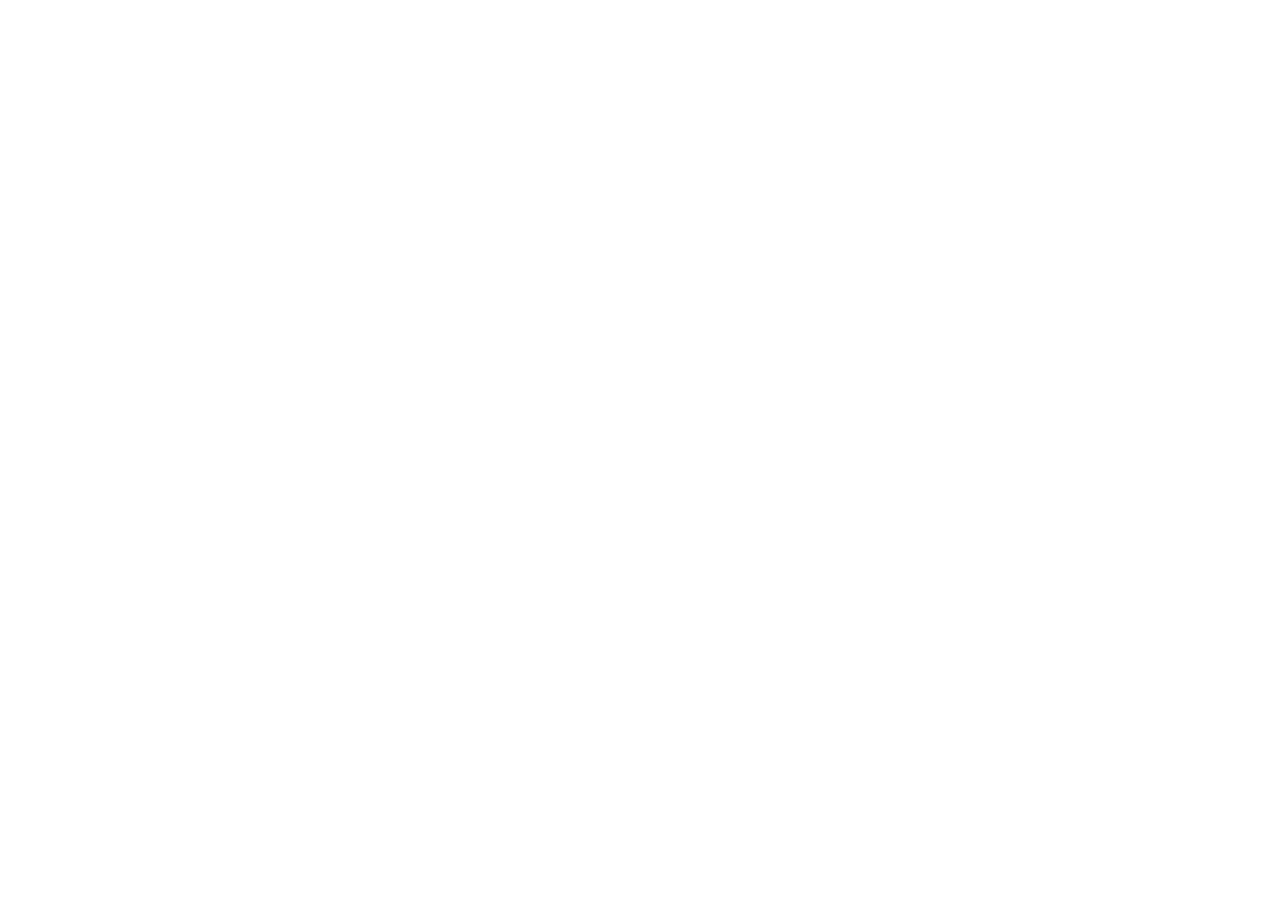
==== index.html @ a9a41b99 "feat: initialize Home Repair Guide project Set up React project with Vite, Tailwind CSS, and core co" ====
<!doctype html>
<html lang="en">
  <head>
    <meta charset="UTF-8" />
    <meta name="viewport" content="width=device-width, initial-scale=1.0" />
    <title>The Home Repair Guide — Start at Step One</title>
    <meta name="description" content="The 9 things that actually break in an American home — each one from the beginning. Where to shut it off, what the part is called, how to swap it." />
    <meta property="og:title" content="The Home Repair Guide — Start at Step One" />
    <meta property="og:description" content="The 9 things that actually break in an American home — each one from the beginning. Where to shut it off, what the part is called, how to swap it." />
    <meta property="og:type" content="website" />
    <meta name="twitter:card" content="summary_large_image" />
    <link rel="preconnect" href="https://fonts.googleapis.com" />
    <link rel="preconnect" href="https://fonts.gstatic.com" crossorigin="anonymous" />
    <link href="https://fonts.googleapis.com/css2?family=Barlow+Condensed:wght@600;700;800;900&family=Barlow:wght@400;500;600;700&family=Noto+Serif:ital,wght@0,400;0,700;0,900;1,400&display=swap" rel="stylesheet" />
    <script type="text/javascript">
      (function(c,l,a,r,i,t,y){
          c[a]=c[a]||function(){(c[a].q=c[a].q||[]).push(arguments)};
          t=l.createElement(r);t.async=1;t.src="https://www.clarity.ms/tag/"+i;
          y=l.getElementsByTagName(r)[0];y.parentNode.insertBefore(t,y);
      })(window, document, "clarity", "script", "yjlos2nrb7");
    </script>
  </head>
  <body>
    <div id="root"></div>
    <script type="module" src="/src/main.tsx"></script>
  </body>
</html>
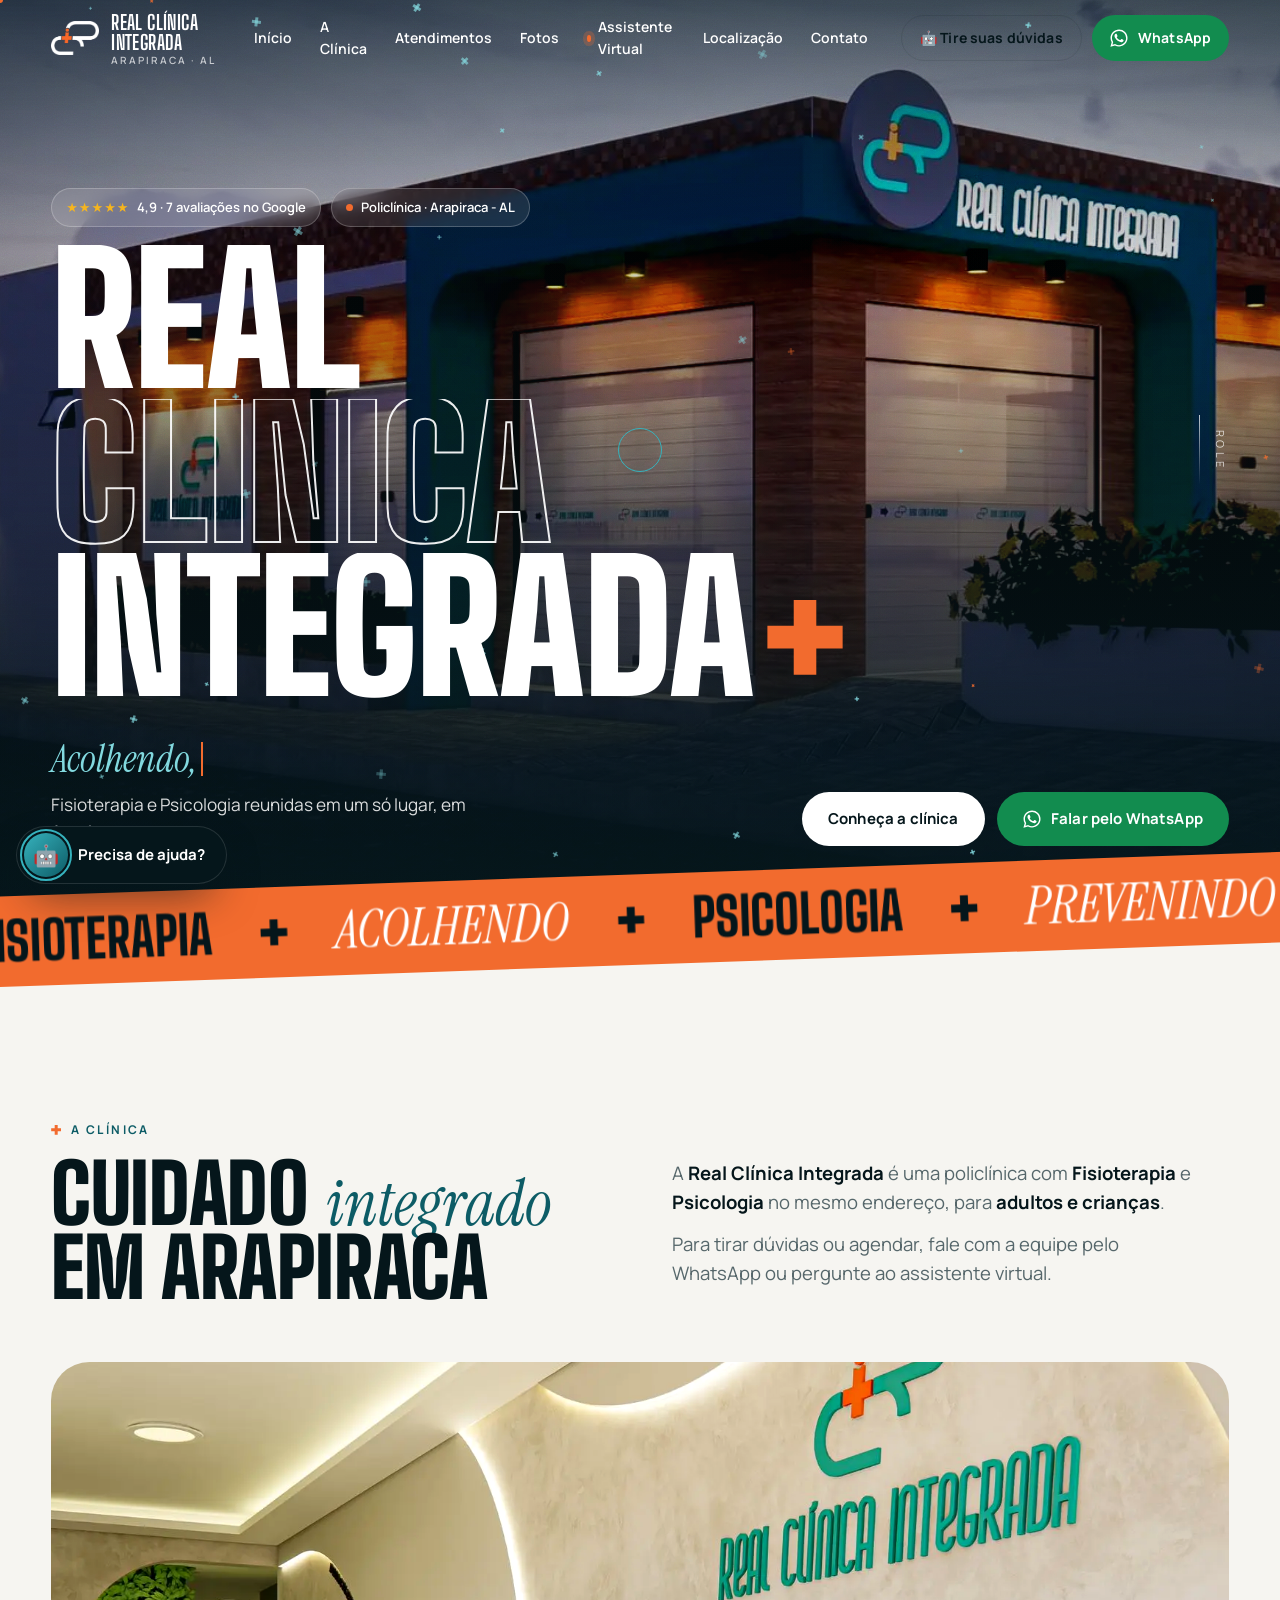
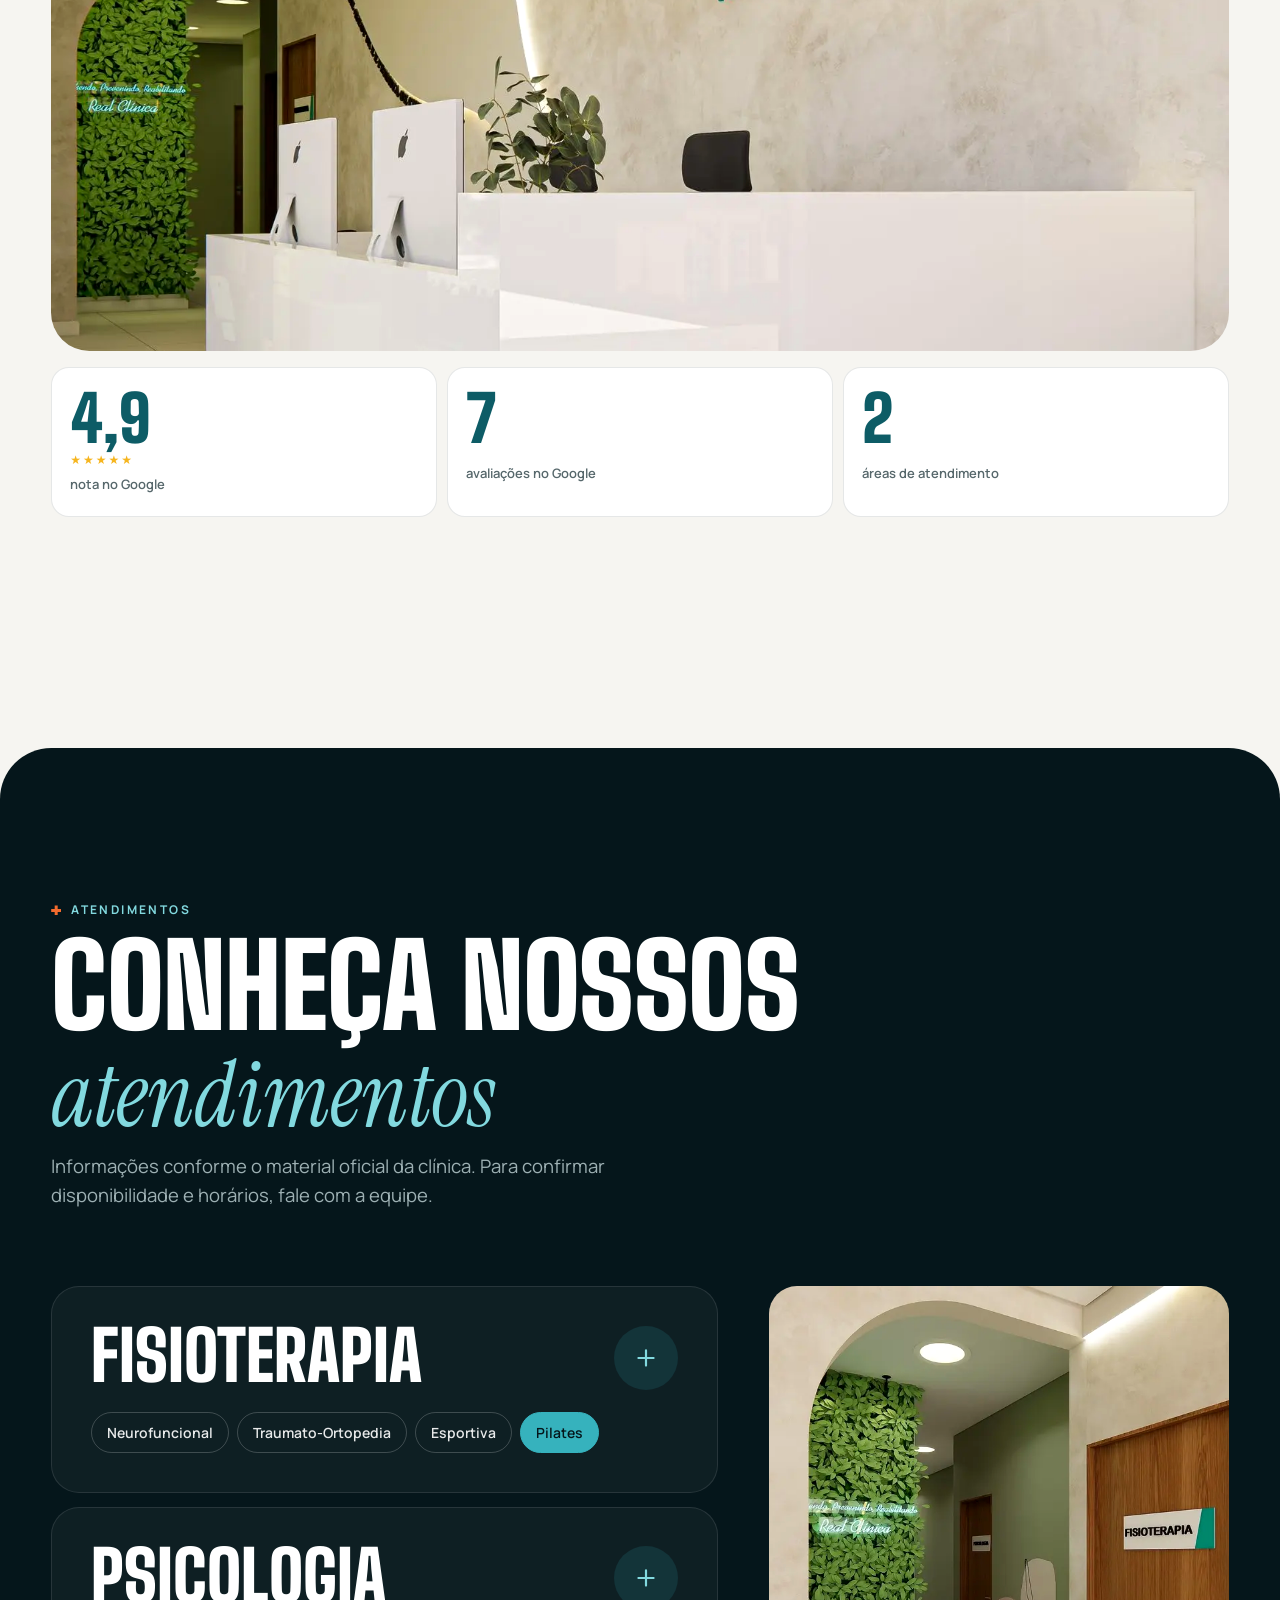
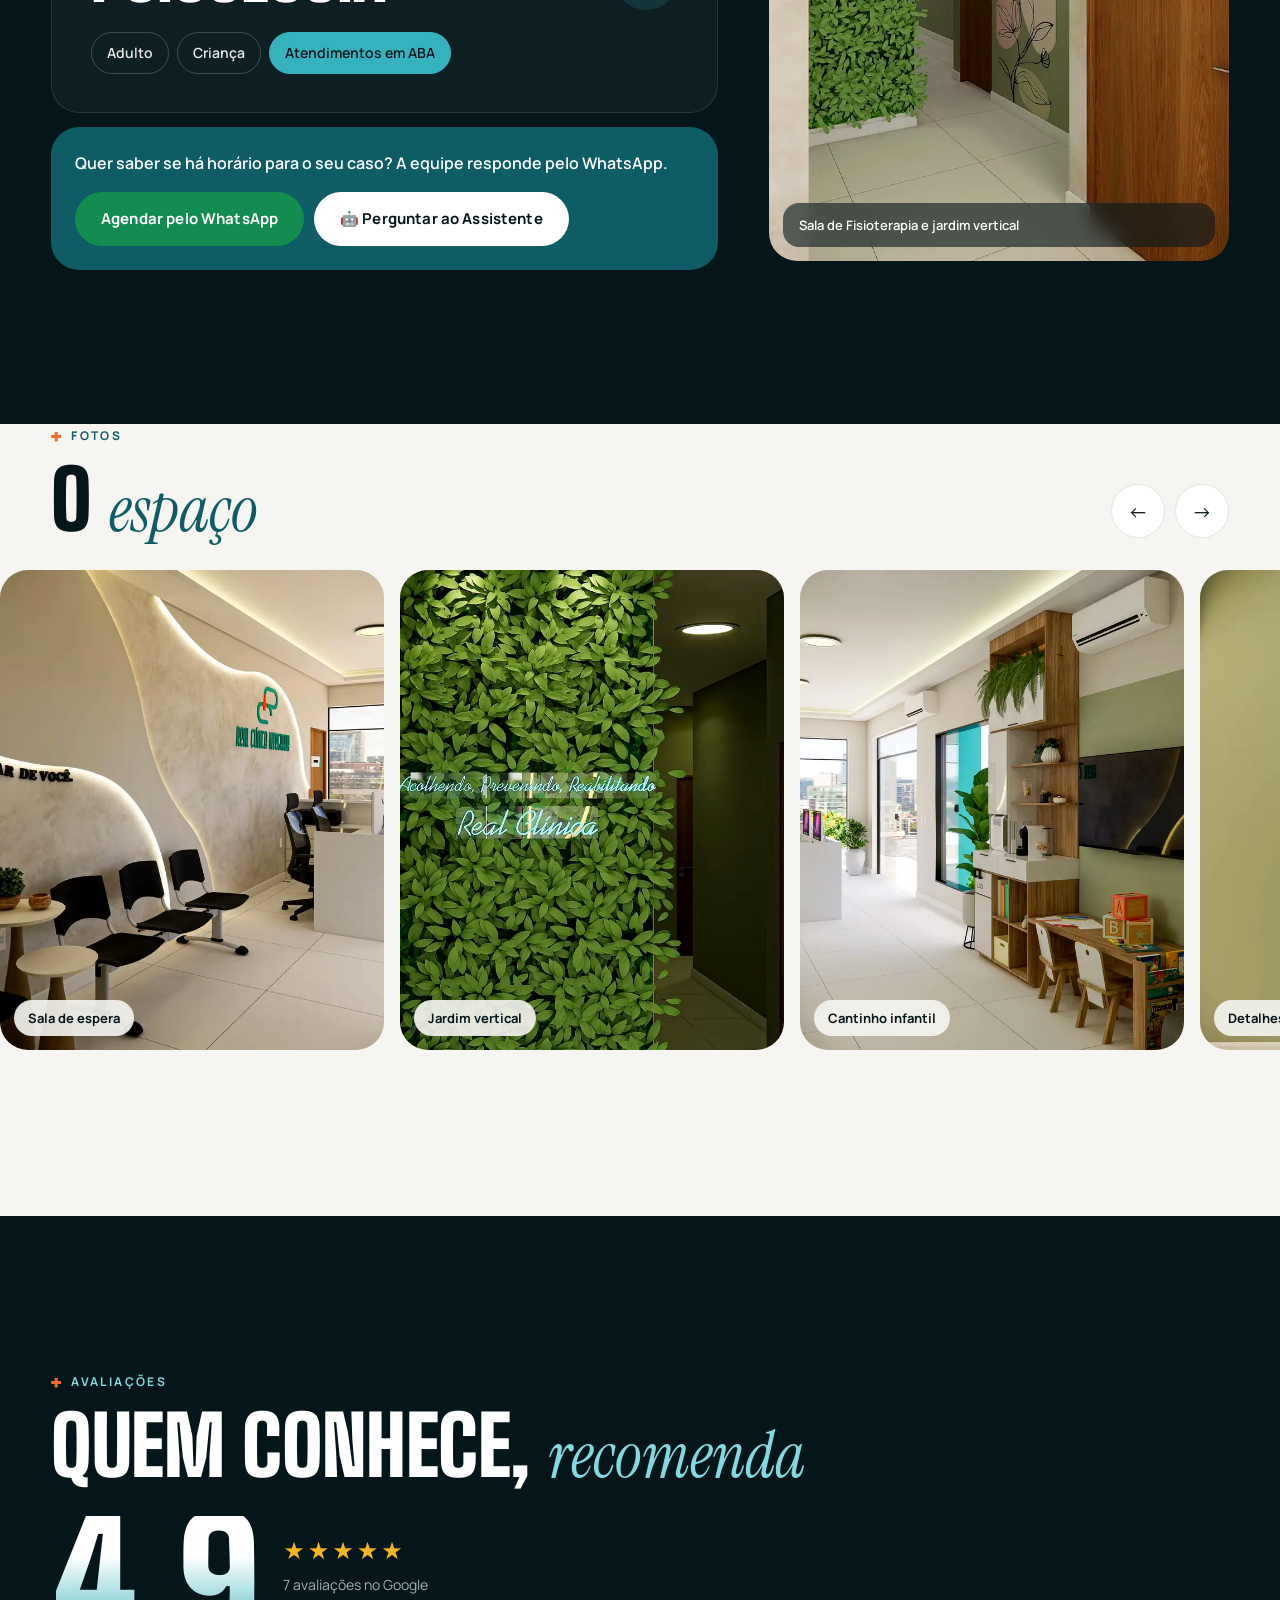
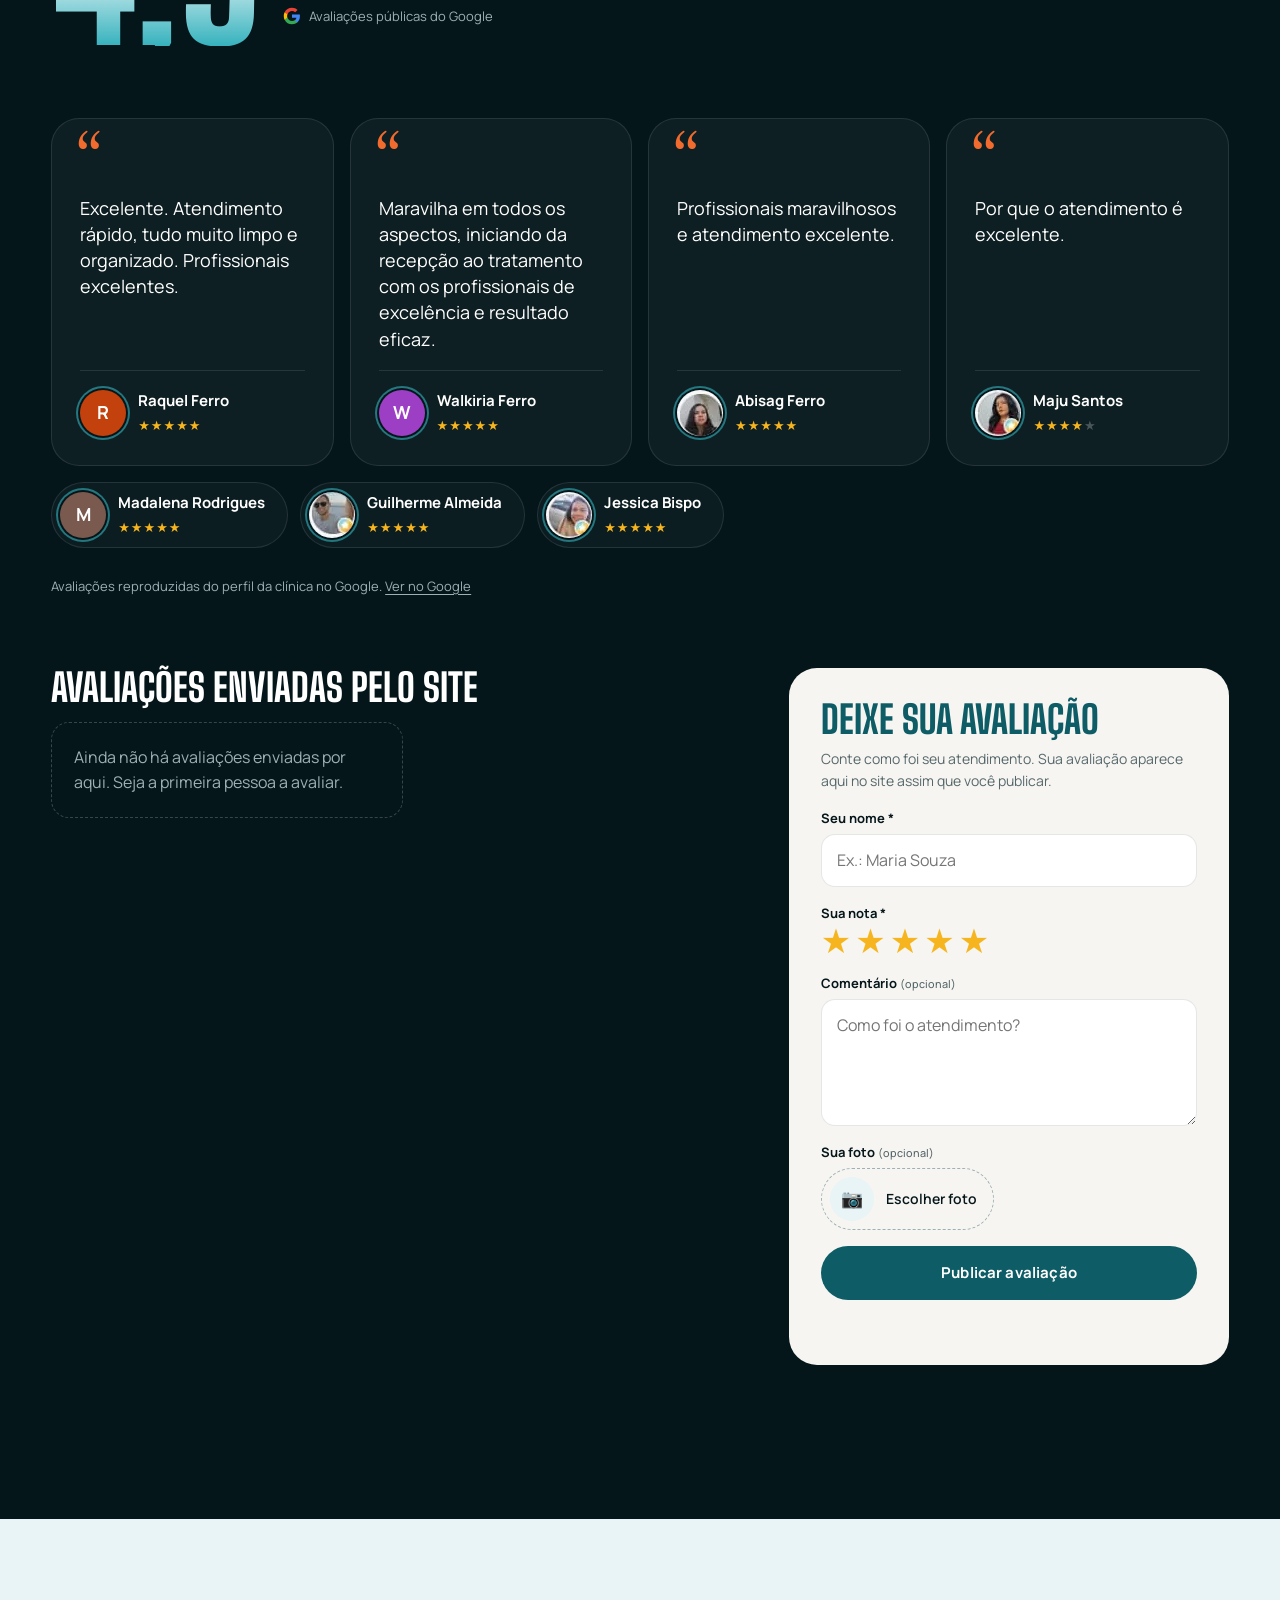
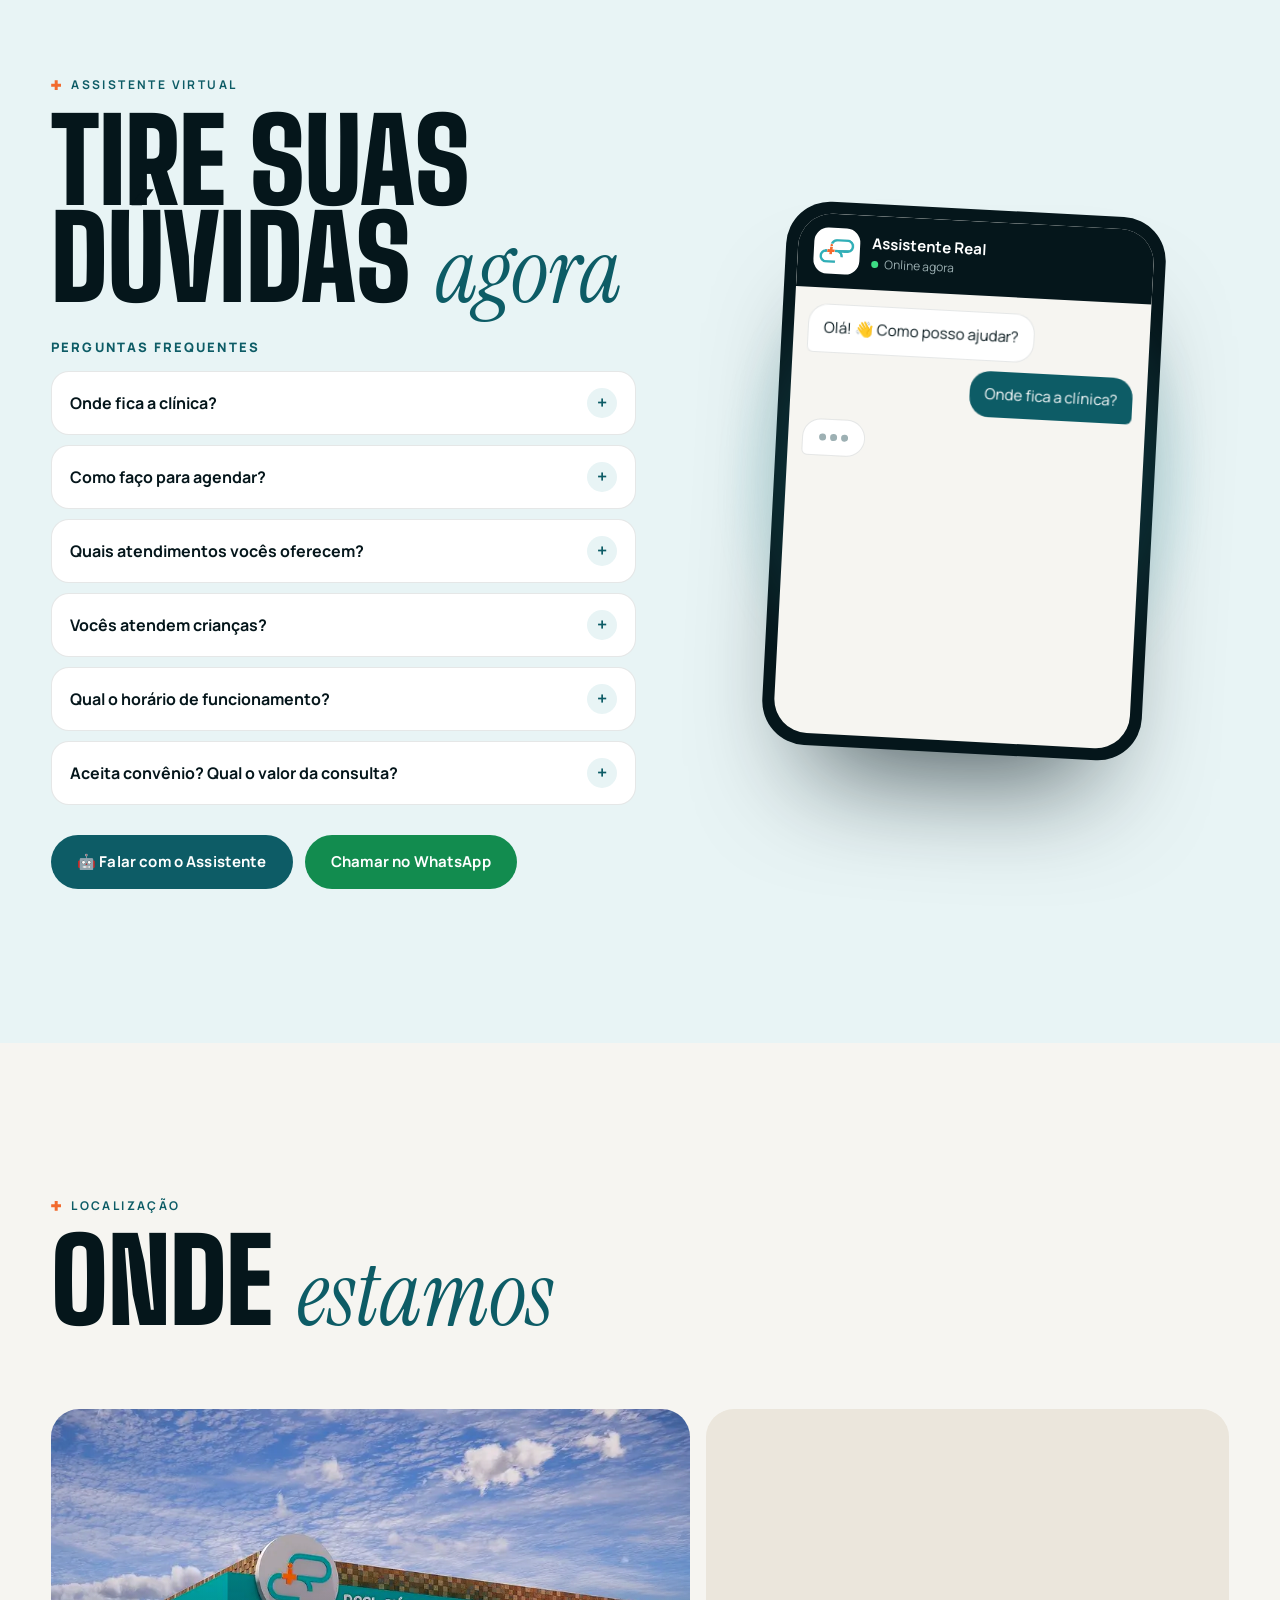
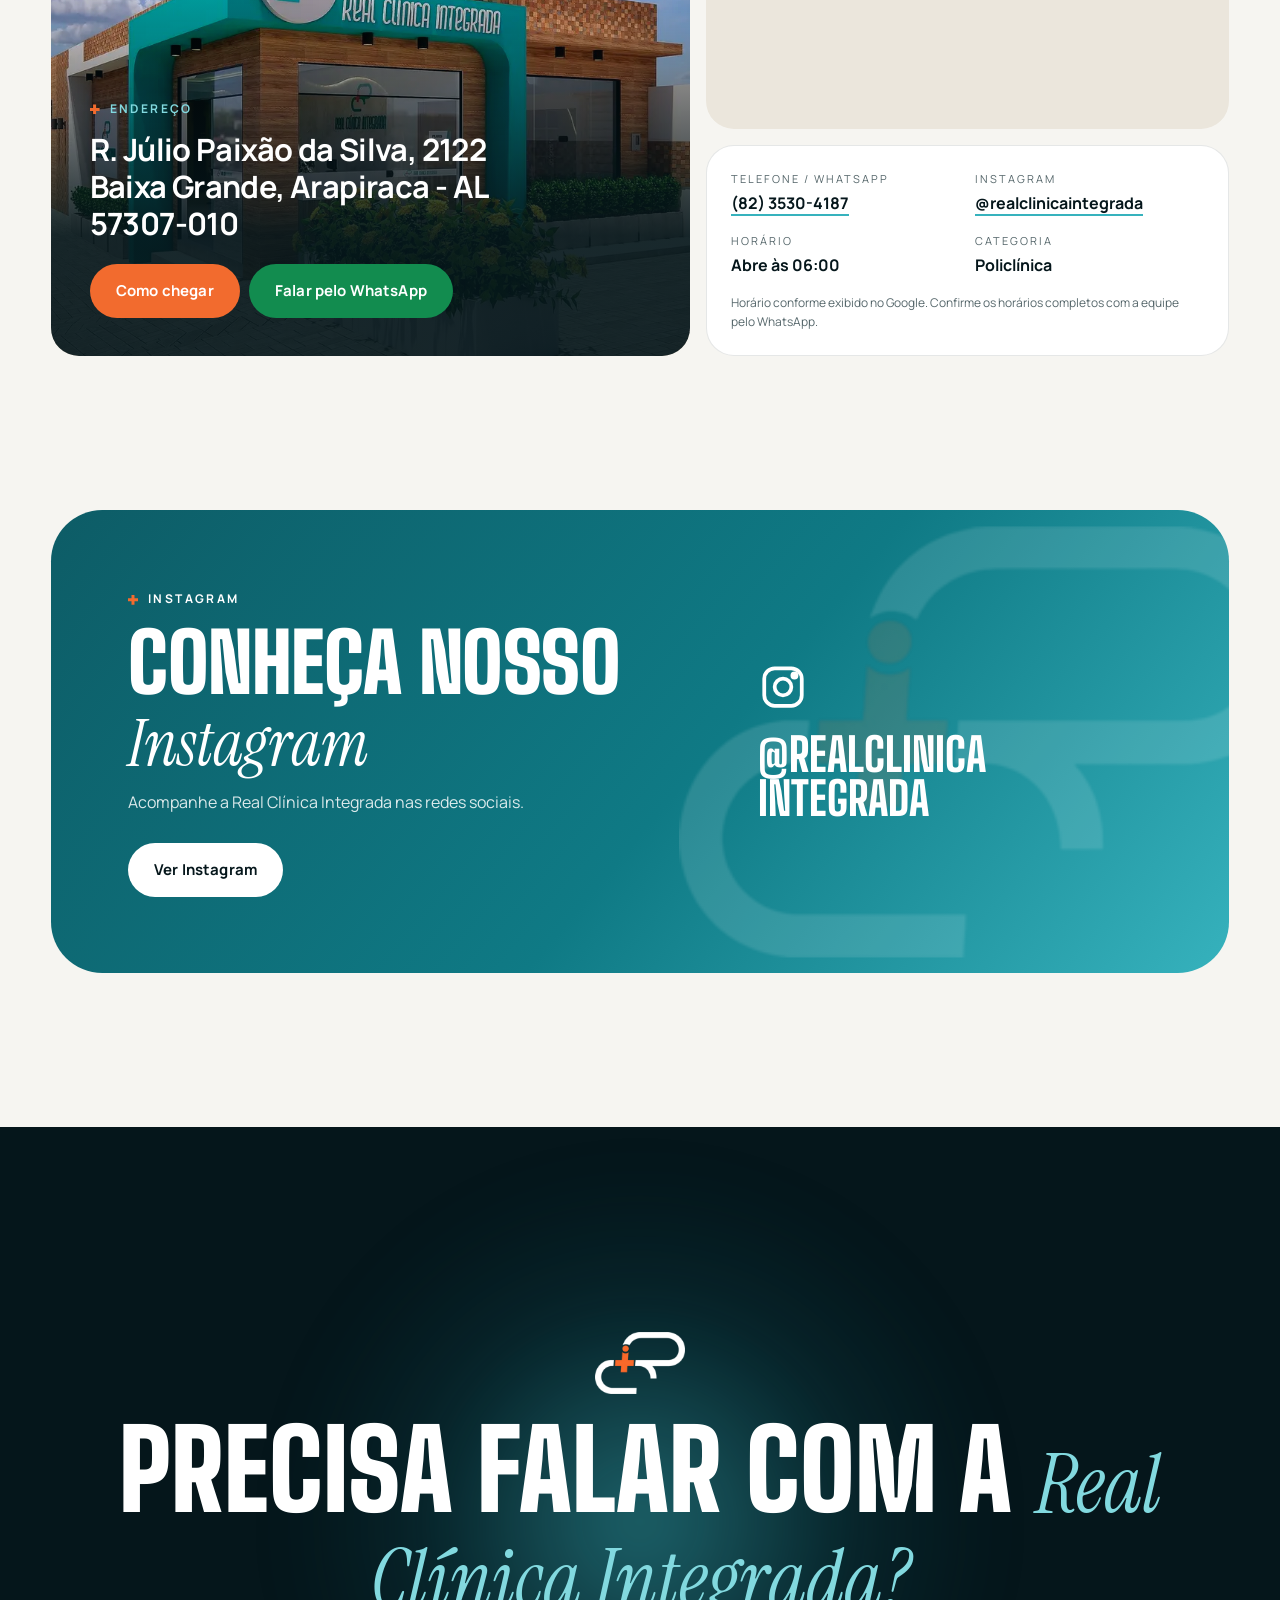
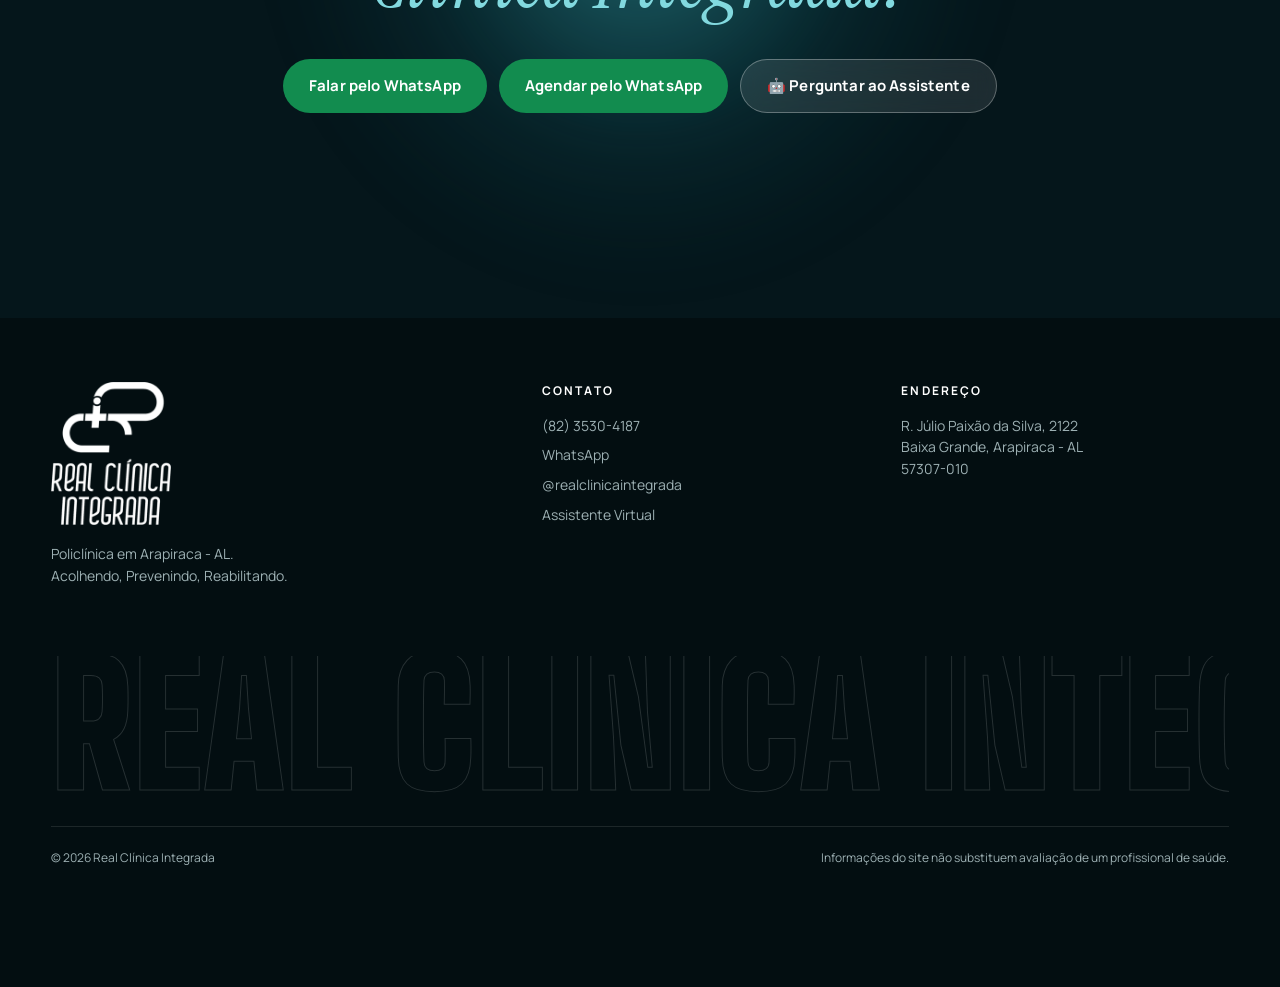
==== commit 6dbb279c: "Publica o site da Real Clínica Integrada no GitHub Pages Co-Authored-By: Claude Opus 5.5 <noreply@an" ====
--- a/index.html
+++ b/index.html
@@ -1,28 +1,531 @@
 <!doctype html>
-<html lang="en">
-  <head>
-    <meta charset="UTF-8" />
-    <meta name="viewport" content="width=device-width, initial-scale=1.0" />
-    <title>The Home Repair Guide — Start at Step One</title>
-    <meta name="description" content="The 9 things that actually break in an American home — each one from the beginning. Where to shut it off, what the part is called, how to swap it." />
-    <meta property="og:title" content="The Home Repair Guide — Start at Step One" />
-    <meta property="og:description" content="The 9 things that actually break in an American home — each one from the beginning. Where to shut it off, what the part is called, how to swap it." />
-    <meta property="og:type" content="website" />
-    <meta name="twitter:card" content="summary_large_image" />
-    <link rel="preconnect" href="https://fonts.googleapis.com" />
-    <link rel="preconnect" href="https://fonts.gstatic.com" crossorigin="anonymous" />
-    <link href="https://fonts.googleapis.com/css2?family=Barlow+Condensed:wght@600;700;800;900&family=Barlow:wght@400;500;600;700&family=Noto+Serif:ital,wght@0,400;0,700;0,900;1,400&display=swap" rel="stylesheet" />
-    <script type="text/javascript">
-      (function(c,l,a,r,i,t,y){
-          c[a]=c[a]||function(){(c[a].q=c[a].q||[]).push(arguments)};
-          t=l.createElement(r);t.async=1;t.src="https://www.clarity.ms/tag/"+i;
-          y=l.getElementsByTagName(r)[0];y.parentNode.insertBefore(t,y);
-      })(window, document, "clarity", "script", "yjlos2nrb7");
-    </script>
-  </head>
-  <body>
-    <div id="root"></div>
-    <script type="module" src="/src/main.tsx"></script>
-  </body>
+<html lang="pt-BR">
+<head>
+  <meta charset="utf-8" />
+  <meta name="viewport" content="width=device-width, initial-scale=1, viewport-fit=cover" />
+  <title>Real Clínica Integrada | Arapiraca - AL</title>
+  <meta name="description" content="Real Clínica Integrada, policlínica em Arapiraca - AL. Fisioterapia (Neurofuncional, Traumato-Ortopedia, Esportiva e Pilates) e Psicologia para adultos e crianças, com atendimentos em ABA. R. Júlio Paixão da Silva, 2122 - Baixa Grande. WhatsApp (82) 3530-4187." />
+  <meta name="theme-color" content="#05161b" />
+  <link rel="canonical" href="./" />
+  <meta property="og:type" content="website" />
+  <meta property="og:locale" content="pt_BR" />
+  <meta property="og:title" content="Real Clínica Integrada | Arapiraca - AL" />
+  <meta property="og:description" content="Acolhendo, Prevenindo, Reabilitando. Fisioterapia e Psicologia em Arapiraca - AL." />
+  <meta property="og:image" content="assets/img/og-recepcao.jpg" />
+  <meta name="twitter:card" content="summary_large_image" />
+  <link rel="icon" type="image/png" href="assets/img/favicon.png" />
+  <link rel="apple-touch-icon" href="assets/img/apple-touch-icon.png" />
+  <link rel="preconnect" href="https://fonts.googleapis.com" />
+  <link rel="preconnect" href="https://fonts.gstatic.com" crossorigin />
+  <link href="https://fonts.googleapis.com/css2?family=Big+Shoulders+Display:wght@700;800;900&family=Instrument+Serif:ital@0;1&family=Manrope:wght@400;500;600;700;800&display=swap" rel="stylesheet" />
+  <link rel="preload" as="image" href="assets/img/fachada-noite-1600.webp" imagesrcset="assets/img/fachada-noite-860.webp 860w, assets/img/fachada-noite-1600.webp 1600w" imagesizes="100vw" />
+  <link rel="stylesheet" href="assets/css/style.css" />
+  <script>document.documentElement.classList.add("js");</script>
+  <script type="application/ld+json">
+  {
+    "@context": "https://schema.org",
+    "@type": "MedicalClinic",
+    "name": "Real Clínica Integrada",
+    "slogan": "Acolhendo, Prevenindo, Reabilitando",
+    "telephone": "+55-82-3530-4187",
+    "image": "assets/img/og-recepcao.jpg",
+    "address": {
+      "@type": "PostalAddress",
+      "streetAddress": "R. Júlio Paixão da Silva, 2122 - Baixa Grande",
+      "addressLocality": "Arapiraca",
+      "addressRegion": "AL",
+      "postalCode": "57307-010",
+      "addressCountry": "BR"
+    },
+    "sameAs": ["https://www.instagram.com/realclinicaintegrada/"],
+    "aggregateRating": { "@type": "AggregateRating", "ratingValue": "4.9", "reviewCount": "7" }
+  }
+  </script>
+</head>
+<body class="is-locked">
+
+  <!-- PRELOADER -->
+  <div class="loader" id="loader" aria-hidden="true">
+    <div class="loader__inner">
+      <div class="loader__mark"><img src="assets/img/logo-mark.png" alt="" width="256" height="178" /></div>
+      <div class="loader__count"><span id="loaderCount">0</span>%</div>
+    </div>
+  </div>
+
+  <div class="progress" aria-hidden="true"></div>
+  <div class="cursor" aria-hidden="true"><span>Ver</span></div>
+  <div class="cursor-dot" aria-hidden="true"></div>
+
+  <!-- HEADER -->
+  <header class="header" id="header">
+    <div class="wrap">
+      <a href="#inicio" class="brand" aria-label="Real Clínica Integrada — início">
+        <img class="brand__mark brand__mark--light" src="assets/img/logo-mark-light.png" alt="" width="256" height="178" />
+        <img class="brand__mark brand__mark--dark" src="assets/img/logo-mark.png" alt="" width="256" height="178" />
+        <span class="brand__name">Real Clínica Integrada<small>Arapiraca · AL</small></span>
+      </a>
+      <nav class="nav" aria-label="Menu principal">
+        <a href="#inicio">Início</a>
+        <a href="#a-clinica">A Clínica</a>
+        <a href="#atendimentos">Atendimentos</a>
+        <a href="#fotos">Fotos</a>
+        <a href="assistente.html" class="is-ai">Assistente Virtual</a>
+        <a href="#localizacao">Localização</a>
+        <a href="#contato">Contato</a>
+      </nav>
+      <div class="header__cta">
+        <button class="btn btn--ghost" type="button" data-open-chat>🤖 Tire suas dúvidas</button>
+        <a class="btn btn--wa" href="https://wa.me/558235304187?text=Ol%C3%A1!%20Gostaria%20de%20saber%20mais%20sobre%20a%20Real%20Cl%C3%ADnica%20Integrada." target="_blank" rel="noopener" aria-label="Falar pelo WhatsApp">
+          <svg viewBox="0 0 24 24" fill="currentColor" aria-hidden="true"><path d="M17.47 14.38c-.3-.15-1.75-.86-2.02-.96-.27-.1-.47-.15-.67.15-.2.3-.77.96-.94 1.16-.17.2-.35.22-.65.07-.3-.15-1.26-.46-2.4-1.48-.89-.79-1.49-1.77-1.66-2.07-.17-.3-.02-.46.13-.61.13-.13.3-.35.45-.52.15-.17.2-.3.3-.5.1-.2.05-.37-.02-.52-.08-.15-.67-1.61-.92-2.21-.24-.58-.49-.5-.67-.51h-.57c-.2 0-.52.07-.79.37-.27.3-1.04 1.02-1.04 2.48s1.06 2.88 1.21 3.08c.15.2 2.1 3.2 5.08 4.48.71.31 1.26.49 1.69.63.71.23 1.36.2 1.87.12.57-.09 1.75-.72 2-1.41.25-.69.25-1.29.17-1.41-.07-.12-.27-.2-.57-.35zM12.04 21.5h-.01a9.4 9.4 0 0 1-4.8-1.31l-.34-.2-3.57.94.95-3.48-.22-.36a9.4 9.4 0 0 1-1.44-5.02c0-5.2 4.23-9.43 9.44-9.43 2.52 0 4.89.98 6.67 2.77a9.37 9.37 0 0 1 2.76 6.67c0 5.2-4.24 9.42-9.44 9.42zm8.03-17.45A11.27 11.27 0 0 0 12.04.72C5.79.72.7 5.8.7 12.05c0 2 .52 3.95 1.52 5.66L.6 23.6l6.03-1.58a11.3 11.3 0 0 0 5.4 1.38h.01c6.25 0 11.34-5.08 11.34-11.33 0-3.03-1.18-5.88-3.31-8.02z"/></svg>
+          <span>WhatsApp</span>
+        </a>
+        <button class="burger" type="button" aria-label="Abrir menu" aria-expanded="false" aria-controls="mobileMenu"><span></span><span></span></button>
+      </div>
+    </div>
+  </header>
+
+  <div class="mobile-menu" id="mobileMenu" aria-hidden="true">
+    <ol>
+      <li><a class="mm-link" href="#inicio">Início</a></li>
+      <li><a class="mm-link" href="#a-clinica">A Clínica</a></li>
+      <li><a class="mm-link" href="#atendimentos">Atendimentos</a></li>
+      <li><a class="mm-link" href="#fotos">Fotos</a></li>
+      <li><a class="mm-link" href="assistente.html">Assistente Virtual</a></li>
+      <li><a class="mm-link" href="#localizacao">Localização</a></li>
+      <li><a class="mm-link" href="#contato">Contato</a></li>
+    </ol>
+    <div class="mobile-menu__foot">
+      <a class="btn btn--wa btn--xl" href="https://wa.me/558235304187?text=Ol%C3%A1!%20Gostaria%20de%20saber%20mais%20sobre%20a%20Real%20Cl%C3%ADnica%20Integrada." target="_blank" rel="noopener">Falar pelo WhatsApp</a>
+      <button class="btn btn--glass" type="button" data-open-chat>🤖 Tire suas dúvidas</button>
+    </div>
+  </div>
+
+  <main>
+    <!-- HERO -->
+    <section class="hero" id="inicio" aria-label="Real Clínica Integrada">
+      <div class="hero__media" data-hero-media>
+        <img src="assets/img/fachada-noite-1600.webp" srcset="assets/img/fachada-noite-860.webp 860w, assets/img/fachada-noite-1600.webp 1600w" sizes="100vw" alt="Fachada da Real Clínica Integrada iluminada ao entardecer, com letreiro e logo" width="1600" height="884" fetchpriority="high" />
+      </div>
+      <div class="hero__shade"></div>
+      <canvas class="hero__particles" aria-hidden="true"></canvas>
+      <div class="hero__grain"></div>
+
+      <div class="hero__content wrap">
+        <div class="hero__kicker fade-in">
+          <span class="chip"><span class="stars" aria-hidden="true">★★★★★</span> 4,9 · 7 avaliações no Google</span>
+          <span class="chip"><span class="dot" aria-hidden="true"></span> Policlínica · Arapiraca - AL</span>
+        </div>
+        <h1 class="hero__title">
+          <span class="line"><span>Real</span></span>
+          <span class="line"><span class="stroke">Clínica</span></span>
+          <span class="line"><span>Integrada<i class="cross" aria-hidden="true"></i></span></span>
+        </h1>
+        <div class="hero__bottom">
+          <p class="hero__lead fade-in">
+            <span class="typed" aria-label="Acolhendo, Prevenindo, Reabilitando"><b data-typed></b><i></i></span>
+            Fisioterapia e Psicologia reunidas em um só lugar, em Arapiraca.
+          </p>
+          <div class="hero__actions fade-in">
+            <a class="btn btn--white" href="#a-clinica" data-magnetic>Conheça a clínica</a>
+            <a class="btn btn--wa" href="https://wa.me/558235304187?text=Ol%C3%A1!%20Gostaria%20de%20saber%20mais%20sobre%20a%20Real%20Cl%C3%ADnica%20Integrada." target="_blank" rel="noopener" data-magnetic>
+              <svg viewBox="0 0 24 24" fill="currentColor" aria-hidden="true"><path d="M17.47 14.38c-.3-.15-1.75-.86-2.02-.96-.27-.1-.47-.15-.67.15-.2.3-.77.96-.94 1.16-.17.2-.35.22-.65.07-.3-.15-1.26-.46-2.4-1.48-.89-.79-1.49-1.77-1.66-2.07-.17-.3-.02-.46.13-.61.13-.13.3-.35.45-.52.15-.17.2-.3.3-.5.1-.2.05-.37-.02-.52-.08-.15-.67-1.61-.92-2.21-.24-.58-.49-.5-.67-.51h-.57c-.2 0-.52.07-.79.37-.27.3-1.04 1.02-1.04 2.48s1.06 2.88 1.21 3.08c.15.2 2.1 3.2 5.08 4.48.71.31 1.26.49 1.69.63.71.23 1.36.2 1.87.12.57-.09 1.75-.72 2-1.41.25-.69.25-1.29.17-1.41-.07-.12-.27-.2-.57-.35zM12.04 21.5h-.01a9.4 9.4 0 0 1-4.8-1.31l-.34-.2-3.57.94.95-3.48-.22-.36a9.4 9.4 0 0 1-1.44-5.02c0-5.2 4.23-9.43 9.44-9.43 2.52 0 4.89.98 6.67 2.77a9.37 9.37 0 0 1 2.76 6.67c0 5.2-4.24 9.42-9.44 9.42zm8.03-17.45A11.27 11.27 0 0 0 12.04.72C5.79.72.7 5.8.7 12.05c0 2 .52 3.95 1.52 5.66L.6 23.6l6.03-1.58a11.3 11.3 0 0 0 5.4 1.38h.01c6.25 0 11.34-5.08 11.34-11.33 0-3.03-1.18-5.88-3.31-8.02z"/></svg>
+              Falar pelo WhatsApp
+            </a>
+          </div>
+        </div>
+      </div>
+      <div class="hero__scroll" aria-hidden="true">Role</div>
+    </section>
+
+    <!-- MARQUEE -->
+    <div class="marquee marquee--tilt" aria-hidden="true">
+      <div class="marquee__track" data-marquee>
+        <div class="marquee__group">
+          <span>Fisioterapia</span><span class="serif">acolhendo</span><span>Psicologia</span><span class="serif">prevenindo</span><span>Pilates</span><span class="serif">reabilitando</span><span>ABA</span>
+        </div>
+      </div>
+    </div>
+
+    <!-- A CLÍNICA -->
+    <section class="section about" id="a-clinica">
+      <div class="wrap">
+        <div class="about__intro">
+          <div>
+            <span class="eyebrow" data-reveal>A Clínica</span>
+            <h2 class="h-lg" data-reveal style="margin-top:16px">Cuidado <span class="serif">integrado</span> em Arapiraca</h2>
+          </div>
+          <div class="about__text">
+            <p data-reveal>A <strong>Real Clínica Integrada</strong> é uma policlínica com <strong>Fisioterapia</strong> e <strong>Psicologia</strong> no mesmo endereço, para <strong>adultos e crianças</strong>.</p>
+            <p data-reveal>Para tirar dúvidas ou agendar, fale com a equipe pelo WhatsApp ou pergunte ao assistente virtual.</p>
+          </div>
+        </div>
+
+        <figure class="about__photo" data-reveal>
+          <img src="assets/img/recepcao-balcao-1600.webp" srcset="assets/img/recepcao-balcao-860.webp 860w, assets/img/recepcao-balcao-1600.webp 1600w" sizes="(max-width: 860px) 100vw, 1300px" alt="Recepção da Real Clínica Integrada com balcão branco e madeira, logo na parede iluminada e jardim vertical ao fundo" width="1600" height="1600" loading="lazy" />
+          <figcaption class="about__float">
+            <img src="assets/img/logo-mark.png" alt="" width="256" height="178" loading="lazy" />
+            <span><b>Recepção</b><span>R. Júlio Paixão da Silva, 2122 · Baixa Grande</span></span>
+          </figcaption>
+        </figure>
+
+        <div class="stats" data-reveal>
+          <div class="stat"><b data-count="4.9" data-decimals="1">4,9</b><span class="stars" aria-hidden="true">★★★★★</span><span>nota no Google</span></div>
+          <div class="stat"><b data-count="7">7</b><span>avaliações no Google</span></div>
+          <div class="stat"><b data-count="2">2</b><span>áreas de atendimento</span></div>
+        </div>
+      </div>
+    </section>
+
+    <!-- ATENDIMENTOS -->
+    <section class="section services" id="atendimentos">
+      <div class="wrap">
+        <div class="section__head">
+          <span class="eyebrow eyebrow--light" data-reveal>Atendimentos</span>
+          <h2 class="h-xl" data-reveal>Conheça nossos <span class="serif">atendimentos</span></h2>
+          <p class="lead" data-reveal>Informações conforme o material oficial da clínica. Para confirmar disponibilidade e horários, fale com a equipe.</p>
+        </div>
+
+        <div class="services__layout">
+          <div class="svc-list">
+            <article class="svc" data-reveal>
+              <div class="svc__top">
+                <h3>Fisioterapia</h3>
+                <span class="svc__icon" aria-hidden="true"><svg viewBox="0 0 24 24" fill="none" stroke="currentColor" stroke-width="2" stroke-linecap="round"><path d="M12 5v14M5 12h14"/></svg></span>
+              </div>
+              <ul>
+                <li>Neurofuncional</li>
+                <li>Traumato-Ortopedia</li>
+                <li>Esportiva</li>
+                <li class="k">Pilates</li>
+              </ul>
+            </article>
+            <article class="svc" data-reveal>
+              <div class="svc__top">
+                <h3>Psicologia</h3>
+                <span class="svc__icon" aria-hidden="true"><svg viewBox="0 0 24 24" fill="none" stroke="currentColor" stroke-width="2" stroke-linecap="round"><path d="M12 5v14M5 12h14"/></svg></span>
+              </div>
+              <ul>
+                <li>Adulto</li>
+                <li>Criança</li>
+                <li class="k">Atendimentos em ABA</li>
+              </ul>
+            </article>
+            <div class="svc-note" data-reveal>
+              <p>Quer saber se há horário para o seu caso? A equipe responde pelo WhatsApp.</p>
+              <div class="svc-note__btns">
+                <a class="btn btn--wa" href="https://wa.me/558235304187?text=Ol%C3%A1!%20Gostaria%20de%20agendar%20um%20atendimento%20na%20Real%20Cl%C3%ADnica%20Integrada." target="_blank" rel="noopener">Agendar pelo WhatsApp</a>
+                <button class="btn btn--white" type="button" data-open-chat data-ask="Quais atendimentos vocês oferecem?">🤖 Perguntar ao Assistente</button>
+              </div>
+            </div>
+          </div>
+
+          <figure class="svc-photo" data-reveal>
+            <img src="assets/img/arco-fisioterapia-860.webp" srcset="assets/img/arco-fisioterapia-860.webp 860w, assets/img/arco-fisioterapia-1600.webp 1440w" sizes="(max-width: 1180px) 100vw, 460px" alt="Corredor da clínica com arco, jardim vertical com neon e porta da sala de Fisioterapia" width="1440" height="1440" loading="lazy" />
+            <figcaption>Sala de Fisioterapia e jardim vertical</figcaption>
+          </figure>
+        </div>
+      </div>
+    </section>
+
+    <!-- FOTOS -->
+    <section class="section gallery" id="fotos" aria-label="Fotos do espaço">
+      <div class="wrap">
+        <div class="gallery__head">
+          <div>
+            <span class="eyebrow" data-reveal>Fotos</span>
+            <h2 class="h-lg" data-reveal style="margin-top:16px">O <span class="serif">espaço</span></h2>
+          </div>
+          <div class="gallery__nav" data-reveal>
+            <button type="button" class="gnav" data-gnav="-1" aria-label="Foto anterior">←</button>
+            <button type="button" class="gnav" data-gnav="1" aria-label="Próxima foto">→</button>
+          </div>
+        </div>
+      </div>
+      <div class="gallery__track" data-gallery tabindex="0" aria-label="Galeria de fotos, deslize para os lados">
+        <figure class="gallery__item" data-lightbox data-cursor="view">
+          <img src="assets/img/recepcao-cuidar-860.webp" data-full="assets/img/recepcao-cuidar-1600.webp" alt="Sala de espera com parede de textura iluminada, frase “cuidar de você” e logo da clínica" width="860" height="860" loading="lazy" />
+          <figcaption>Sala de espera</figcaption>
+        </figure>
+        <figure class="gallery__item" data-lightbox data-cursor="view">
+          <img src="assets/img/jardim-neon-860.webp" data-full="assets/img/jardim-neon-1600.webp" alt="Jardim vertical com letreiro em neon “Acolhendo, Prevenindo, Reabilitando — Real Clínica”" width="860" height="860" loading="lazy" />
+          <figcaption>Jardim vertical</figcaption>
+        </figure>
+        <figure class="gallery__item" data-lightbox data-cursor="view">
+          <img src="assets/img/espaco-infantil-860.webp" data-full="assets/img/espaco-infantil-1600.webp" alt="Cantinho infantil com mesa, cadeirinhas, livros e brinquedos na recepção" width="860" height="860" loading="lazy" />
+          <figcaption>Cantinho infantil</figcaption>
+        </figure>
+        <figure class="gallery__item" data-lightbox data-cursor="view">
+          <img src="assets/img/espelho-jardim-860.webp" data-full="assets/img/espelho-jardim-1600.webp" alt="Espelho redondo refletindo ilustração de flor ao lado do jardim vertical" width="688" height="860" loading="lazy" />
+          <figcaption>Detalhes</figcaption>
+        </figure>
+        <figure class="gallery__item" data-lightbox data-cursor="view">
+          <img src="assets/img/corredor-860.webp" data-full="assets/img/corredor-1600.webp" alt="Corredor de salas com paredes verdes e porta com acessibilidade" width="688" height="860" loading="lazy" />
+          <figcaption>Corredor das salas</figcaption>
+        </figure>
+      </div>
+    </section>
+
+    <!-- AVALIAÇÕES -->
+    <section class="section reviews" id="avaliacoes">
+      <div class="wrap">
+        <div class="reviews__top">
+          <div>
+            <span class="eyebrow eyebrow--light" data-reveal>Avaliações</span>
+            <h2 class="h-lg" data-reveal style="margin-top:16px">Quem conhece, <span class="serif">recomenda</span></h2>
+          </div>
+          <div class="score" data-reveal>
+            <b data-count="4.9" data-decimals="1">4,9</b>
+            <div>
+              <span class="stars" aria-label="Nota 4,9 de 5">★★★★★</span>
+              <small>7 avaliações no Google</small>
+              <span class="g-badge"><svg viewBox="0 0 24 24" aria-hidden="true"><path fill="#4285F4" d="M22.56 12.25c0-.78-.07-1.53-.2-2.25H12v4.26h5.92a5.06 5.06 0 0 1-2.2 3.32v2.77h3.57c2.08-1.92 3.27-4.74 3.27-8.1z"/><path fill="#34A853" d="M12 23c2.97 0 5.46-.98 7.28-2.66l-3.57-2.77c-.98.66-2.23 1.06-3.71 1.06-2.86 0-5.29-1.93-6.16-4.53H2.18v2.84A11 11 0 0 0 12 23z"/><path fill="#FBBC05" d="M5.84 14.09A6.6 6.6 0 0 1 5.49 12c0-.73.13-1.43.35-2.09V7.07H2.18A11 11 0 0 0 1 12c0 1.78.43 3.45 1.18 4.93l3.66-2.84z"/><path fill="#EA4335" d="M12 5.38c1.62 0 3.06.56 4.21 1.64l3.15-3.15C17.45 2.09 14.97 1 12 1A11 11 0 0 0 2.18 7.07l3.66 2.84C6.71 7.31 9.14 5.38 12 5.38z"/></svg> Avaliações públicas do Google</span>
+            </div>
+          </div>
+        </div>
+
+        <div class="rv-track">
+          <article class="rv" data-reveal>
+            <span class="rv__quote" aria-hidden="true">“</span>
+            <p>Excelente. Atendimento rápido, tudo muito limpo e organizado. Profissionais excelentes.</p>
+            <div class="rv__who"><span class="avatar" style="background:#c2410c" aria-hidden="true">R</span><div><b>Raquel Ferro</b><span class="stars" aria-label="5 estrelas">★★★★★</span></div></div>
+          </article>
+          <article class="rv" data-reveal style="--d:.08s">
+            <span class="rv__quote" aria-hidden="true">“</span>
+            <p>Maravilha em todos os aspectos, iniciando da recepção ao tratamento com os profissionais de excelência e resultado eficaz.</p>
+            <div class="rv__who"><span class="avatar" style="background:#9c3fc4" aria-hidden="true">W</span><div><b>Walkiria Ferro</b><span class="stars" aria-label="5 estrelas">★★★★★</span></div></div>
+          </article>
+          <article class="rv" data-reveal style="--d:.16s">
+            <span class="rv__quote" aria-hidden="true">“</span>
+            <p>Profissionais maravilhosos e atendimento excelente.</p>
+            <div class="rv__who"><img class="avatar" src="assets/img/avaliacoes/abisag.webp" alt="Foto de perfil de Abisag Ferro" width="46" height="46" loading="lazy" /><div><b>Abisag Ferro</b><span class="stars" aria-label="5 estrelas">★★★★★</span></div></div>
+          </article>
+          <article class="rv" data-reveal style="--d:.24s">
+            <span class="rv__quote" aria-hidden="true">“</span>
+            <p>Por que o atendimento é excelente.</p>
+            <div class="rv__who"><img class="avatar" src="assets/img/avaliacoes/maju.webp" alt="Foto de perfil de Maju Santos" width="46" height="46" loading="lazy" /><div><b>Maju Santos</b><span class="stars" aria-label="4 estrelas">★★★★<span class="off">★</span></span></div></div>
+          </article>
+        </div>
+
+        <div class="rv-mini" data-reveal>
+          <div class="rv__who"><span class="avatar" style="background:#7a5a4f" aria-hidden="true">M</span><div><b>Madalena Rodrigues</b><span class="stars" aria-label="5 estrelas">★★★★★</span></div></div>
+          <div class="rv__who"><img class="avatar" src="assets/img/avaliacoes/guilherme.webp" alt="Foto de perfil de Guilherme Almeida" width="46" height="46" loading="lazy" /><div><b>Guilherme Almeida</b><span class="stars" aria-label="5 estrelas">★★★★★</span></div></div>
+          <div class="rv__who"><img class="avatar" src="assets/img/avaliacoes/jessica.webp" alt="Foto de perfil de Jessica Bispo" width="46" height="46" loading="lazy" /><div><b>Jessica Bispo</b><span class="stars" aria-label="5 estrelas">★★★★★</span></div></div>
+        </div>
+        <p class="reviews__note">Avaliações reproduzidas do perfil da clínica no Google. <a href="https://www.google.com/maps/search/?api=1&amp;query=Real+Cl%C3%ADnica+Integrada+Arapiraca" target="_blank" rel="noopener">Ver no Google</a></p>
+        <div class="site-reviews" id="deixe-sua-avaliacao">
+          <div class="site-reviews__list">
+            <h3 class="site-reviews__title">Avaliações enviadas pelo site</h3>
+            <div class="site-reviews__items" data-site-reviews aria-live="polite">
+              <p class="site-reviews__empty" data-reviews-empty>Ainda não há avaliações enviadas por aqui. Seja a primeira pessoa a avaliar.</p>
+            </div>
+          </div>
+
+          <form class="rv-form" data-review-form novalidate>
+            <h3>Deixe sua avaliação</h3>
+            <p class="rv-form__hint">Conte como foi seu atendimento. Sua avaliação aparece aqui no site assim que você publicar.</p>
+
+            <label class="field">
+              <span>Seu nome *</span>
+              <input id="rv-name" name="nome" type="text" maxlength="60" autocomplete="name" required placeholder="Ex.: Maria Souza" />
+            </label>
+
+            <fieldset class="field stars-input">
+              <legend>Sua nota *</legend>
+              <div class="stars-input__row">
+                <input type="radio" id="rv-s5" name="nota" value="5" checked /><label for="rv-s5" title="5 estrelas">★</label>
+                <input type="radio" id="rv-s4" name="nota" value="4" /><label for="rv-s4" title="4 estrelas">★</label>
+                <input type="radio" id="rv-s3" name="nota" value="3" /><label for="rv-s3" title="3 estrelas">★</label>
+                <input type="radio" id="rv-s2" name="nota" value="2" /><label for="rv-s2" title="2 estrelas">★</label>
+                <input type="radio" id="rv-s1" name="nota" value="1" /><label for="rv-s1" title="1 estrela">★</label>
+              </div>
+            </fieldset>
+
+            <label class="field">
+              <span>Comentário <small>(opcional)</small></span>
+              <textarea id="rv-comment" name="comentario" rows="4" maxlength="600" placeholder="Como foi o atendimento?"></textarea>
+            </label>
+
+            <div class="field">
+              <span>Sua foto <small>(opcional)</small></span>
+              <label class="photo-pick" for="rv-photo">
+                <span class="photo-pick__preview" data-photo-preview aria-hidden="true">📷</span>
+                <span data-photo-label>Escolher foto</span>
+              </label>
+              <input id="rv-photo" name="foto" type="file" accept="image/*" class="sr-only" />
+            </div>
+
+            <button class="btn" type="submit" data-review-submit>Publicar avaliação</button>
+            <p class="rv-form__status" data-review-status role="status"></p>
+          </form>
+        </div>
+      </div>
+    </section>
+
+    <!-- ASSISTENTE -->
+    <section class="section ai-band" id="assistente">
+      <div class="wrap ai-band__card">
+        <div>
+          <span class="eyebrow" data-reveal>Assistente Virtual</span>
+          <h2 class="h-xl" data-reveal style="margin-top:16px">Tire suas dúvidas <span class="serif">agora</span></h2>
+
+          <div class="faq" data-reveal>
+            <h3 class="faq__title">Perguntas frequentes</h3>
+            <details>
+              <summary>Onde fica a clínica?</summary>
+              <p>Na R. Júlio Paixão da Silva, 2122 - Baixa Grande, Arapiraca - AL, 57307-010. <a href="https://www.google.com/maps/dir/?api=1&amp;destination=R.%20J%C3%BAlio%20Paix%C3%A3o%20da%20Silva%2C%202122%20-%20Baixa%20Grande%2C%20Arapiraca%20-%20AL%2C%2057307-010" target="_blank" rel="noopener">Ver rota no Google Maps</a></p>
+            </details>
+            <details>
+              <summary>Como faço para agendar?</summary>
+              <p>O agendamento é feito diretamente com a equipe pelo WhatsApp (82) 3530-4187.</p>
+            </details>
+            <details>
+              <summary>Quais atendimentos vocês oferecem?</summary>
+              <p>Fisioterapia (Neurofuncional, Traumato-Ortopedia, Esportiva e Pilates) e Psicologia para adultos e crianças, com atendimentos em ABA.</p>
+            </details>
+            <details>
+              <summary>Vocês atendem crianças?</summary>
+              <p>Sim. A Psicologia atende adultos e crianças, incluindo atendimentos em ABA. A recepção também tem um cantinho infantil.</p>
+            </details>
+            <details>
+              <summary>Qual o horário de funcionamento?</summary>
+              <p>Pelo Google, a clínica abre às 06:00. Para confirmar os horários completos, fale com a equipe pelo WhatsApp.</p>
+            </details>
+            <details>
+              <summary>Aceita convênio? Qual o valor da consulta?</summary>
+              <p>Essas informações são passadas pela equipe. Fale pelo WhatsApp para confirmar valores, convênios e formas de pagamento.</p>
+            </details>
+          </div>
+
+          <div class="ai-band__btns" data-reveal>
+            <button class="btn" type="button" data-open-chat data-magnetic>🤖 Falar com o Assistente</button>
+            <a class="btn btn--wa" href="https://wa.me/558235304187?text=Ol%C3%A1!%20Gostaria%20de%20saber%20mais%20sobre%20a%20Real%20Cl%C3%ADnica%20Integrada." target="_blank" rel="noopener" data-magnetic>Chamar no WhatsApp</a>
+          </div>
+        </div>
+        <div class="phone" data-demo aria-hidden="true">
+          <div class="phone__screen">
+            <div class="chat__head">
+              <span class="chat__ava"><img src="assets/img/logo-mark.png" alt="" width="256" height="178" /></span>
+              <div><b>Assistente Real</b><small>Online agora</small></div>
+            </div>
+            <div class="demo-body"></div>
+          </div>
+        </div>
+      </div>
+    </section>
+
+    <!-- LOCALIZAÇÃO -->
+    <section class="section" id="localizacao">
+      <div class="wrap">
+        <div class="section__head">
+          <span class="eyebrow" data-reveal>Localização</span>
+          <h2 class="h-xl" data-reveal>Onde <span class="serif">estamos</span></h2>
+        </div>
+        <div class="where__grid">
+          <div class="where__photo" data-parallax="-8" data-reveal>
+            <img src="assets/img/fachada-dia-1600.webp" srcset="assets/img/fachada-dia-860.webp 860w, assets/img/fachada-dia-1600.webp 1440w" sizes="(max-width: 860px) 100vw, 700px" alt="Fachada da Real Clínica Integrada durante o dia, com letreiro azul-petróleo e flores amarelas" width="1440" height="1440" loading="lazy" />
+            <div class="where__addr">
+              <span class="eyebrow eyebrow--light">Endereço</span>
+              <address>R. Júlio Paixão da Silva, 2122<br />Baixa Grande, Arapiraca - AL<br />57307-010</address>
+              <div class="where__btns">
+                <a class="btn btn--orange" href="https://www.google.com/maps/dir/?api=1&amp;destination=R.%20J%C3%BAlio%20Paix%C3%A3o%20da%20Silva%2C%202122%20-%20Baixa%20Grande%2C%20Arapiraca%20-%20AL%2C%2057307-010" target="_blank" rel="noopener" data-magnetic>Como chegar</a>
+                <a class="btn btn--wa" href="https://wa.me/558235304187?text=Ol%C3%A1!%20Gostaria%20de%20saber%20mais%20sobre%20a%20Real%20Cl%C3%ADnica%20Integrada." target="_blank" rel="noopener">Falar pelo WhatsApp</a>
+              </div>
+            </div>
+          </div>
+          <div class="where__side">
+            <div class="map" data-reveal>
+              <iframe title="Mapa: Real Clínica Integrada, Arapiraca - AL" src="https://www.google.com/maps?q=R.%20J%C3%BAlio%20Paix%C3%A3o%20da%20Silva%2C%202122%20-%20Baixa%20Grande%2C%20Arapiraca%20-%20AL%2C%2057307-010&amp;output=embed" loading="lazy" referrerpolicy="no-referrer-when-downgrade" allowfullscreen></iframe>
+            </div>
+            <div class="info-card" data-reveal>
+              <dl>
+                <div><dt>Telefone / WhatsApp</dt><dd><a href="tel:+558235304187">(82) 3530-4187</a></dd></div>
+                <div><dt>Instagram</dt><dd><a href="https://www.instagram.com/realclinicaintegrada/" target="_blank" rel="noopener">@realclinicaintegrada</a></dd></div>
+                <div><dt>Horário</dt><dd>Abre às 06:00</dd></div>
+                <div><dt>Categoria</dt><dd>Policlínica</dd></div>
+              </dl>
+              <small>Horário conforme exibido no Google. Confirme os horários completos com a equipe pelo WhatsApp.</small>
+            </div>
+          </div>
+        </div>
+      </div>
+    </section>
+
+    <!-- INSTAGRAM -->
+    <section class="section ig" aria-label="Instagram">
+      <div class="wrap">
+        <div class="ig-card" data-reveal>
+          <img class="ig-card__mark" src="assets/img/logo-mark-light.png" alt="" width="256" height="178" loading="lazy" data-rotate />
+          <div>
+            <span class="eyebrow eyebrow--light" style="color:#fff">Instagram</span>
+            <h2 class="h-lg" style="margin-top:16px">Conheça nosso <span class="serif">Instagram</span></h2>
+            <p>Acompanhe a Real Clínica Integrada nas redes sociais.</p>
+            <a class="btn btn--white" href="https://www.instagram.com/realclinicaintegrada/" target="_blank" rel="noopener" data-magnetic>Ver Instagram</a>
+          </div>
+          <div class="ig-handle">
+            <svg viewBox="0 0 24 24" fill="none" stroke="currentColor" stroke-width="1.8" aria-hidden="true"><rect x="3" y="3" width="18" height="18" rx="5"/><circle cx="12" cy="12" r="4"/><circle cx="17.5" cy="6.5" r="1" fill="currentColor"/></svg>
+            <div>@realclinica<wbr>integrada</div>
+          </div>
+        </div>
+      </div>
+    </section>
+
+    <!-- CTA FINAL -->
+    <section class="final" id="contato" data-final>
+      <div class="final__blob" aria-hidden="true"></div>
+      <div class="wrap">
+        <img class="final__mark" src="assets/img/logo-mark-light.png" alt="" width="256" height="178" loading="lazy" />
+        <h2 data-reveal>Precisa falar com a <span class="serif">Real Clínica Integrada?</span></h2>
+        <div class="final__btns" data-reveal>
+          <a class="btn btn--wa" href="https://wa.me/558235304187?text=Ol%C3%A1!%20Gostaria%20de%20saber%20mais%20sobre%20a%20Real%20Cl%C3%ADnica%20Integrada." target="_blank" rel="noopener" data-magnetic>Falar pelo WhatsApp</a>
+          <a class="btn btn--wa" href="https://wa.me/558235304187?text=Ol%C3%A1!%20Gostaria%20de%20agendar%20um%20atendimento%20na%20Real%20Cl%C3%ADnica%20Integrada." target="_blank" rel="noopener" data-magnetic>Agendar pelo WhatsApp</a>
+          <button class="btn btn--glass" type="button" data-open-chat data-magnetic>🤖 Perguntar ao Assistente</button>
+        </div>
+      </div>
+    </section>
+  </main>
+
+  <footer class="footer">
+    <div class="wrap">
+      <div class="footer__grid">
+        <div>
+          <img class="footer__logo" src="assets/img/logo-white.png" alt="Real Clínica Integrada" width="520" height="620" loading="lazy" />
+          <p>Policlínica em Arapiraca - AL.<br />Acolhendo, Prevenindo, Reabilitando.</p>
+        </div>
+        <div>
+          <h4>Contato</h4>
+          <ul>
+            <li><a href="tel:+558235304187">(82) 3530-4187</a></li>
+            <li><a href="https://wa.me/558235304187?text=Ol%C3%A1!%20Gostaria%20de%20saber%20mais%20sobre%20a%20Real%20Cl%C3%ADnica%20Integrada." target="_blank" rel="noopener">WhatsApp</a></li>
+            <li><a href="https://www.instagram.com/realclinicaintegrada/" target="_blank" rel="noopener">@realclinicaintegrada</a></li>
+            <li><a href="assistente.html">Assistente Virtual</a></li>
+          </ul>
+        </div>
+        <div>
+          <h4>Endereço</h4>
+          <p>R. Júlio Paixão da Silva, 2122<br />Baixa Grande, Arapiraca - AL<br />57307-010</p>
+        </div>
+      </div>
+      <div class="footer__big" aria-hidden="true">Real Clínica Integrada</div>
+      <div class="footer__bottom">
+        <span>© <span data-year></span> Real Clínica Integrada</span>
+        <span>Informações do site não substituem avaliação de um profissional de saúde.</span>
+      </div>
+    </div>
+  </footer>
+
+  <!-- ASSISTENTE FLUTUANTE -->
+  <button class="fab" type="button" data-open-chat aria-label="Abrir assistente virtual">
+    <span class="fab__bot" aria-hidden="true">🤖</span><span class="fab__label">Precisa de ajuda?</span>
+  </button>
+  <div class="chat-panel" role="dialog" aria-modal="false" aria-label="Assistente virtual da Real Clínica Integrada" data-chat-panel></div>
+
+  <div class="lightbox" aria-hidden="true" role="dialog" aria-label="Foto ampliada">
+    <button type="button" aria-label="Fechar">✕</button>
+    <img alt="" />
+    <p></p>
+  </div>
+
+    <script src="assets/js/assistente.js" defer></script>
+  <script src="assets/js/main.js" defer></script>
+</body>
 </html>
-
--- a/assets/css/style.css
+++ b/assets/css/style.css
@@ -0,0 +1,631 @@
+/* =========================================================
+   Real Clínica Integrada — identidade visual
+   Cores extraídas da logo e da fachada:
+   azul-petróleo / turquesa da marca / laranja da cruz
+   ========================================================= */
+:root {
+  --ink: #05161b;
+  --ink-2: #0a2328;
+  --petrol: #0d5c66;
+  --teal: #36b2bd;
+  --teal-2: #82d9df;
+  --mist: #e8f4f5;
+  --paper: #f6f5f1;
+  --sand: #ebe6dc;
+  --white: #ffffff;
+  --orange: #f26b2e;
+  --grey: #56676b;
+  --grey-2: #9db0b3;
+  --line: rgba(5, 22, 27, .10);
+  --line-dark: rgba(255, 255, 255, .10);
+  --star: #f6b51e;
+  --wa: #128c4f;
+
+  --f-sans: "Manrope", system-ui, -apple-system, "Segoe UI", sans-serif;
+  --f-display: "Big Shoulders Display", "Manrope", Impact, sans-serif;
+  --f-serif: "Instrument Serif", Georgia, serif;
+
+  --r-lg: 28px;
+  --r-md: 18px;
+  --gutter: clamp(16px, 4vw, 56px);
+  --max: 1360px;
+  --ease: cubic-bezier(.2, .8, .2, 1);
+  --ease-cine: cubic-bezier(.76, 0, .24, 1);
+  --header-h: 76px;
+}
+
+*, *::before, *::after { box-sizing: border-box; }
+html { -webkit-text-size-adjust: 100%; scroll-padding-top: var(--header-h); }
+html:not(.lenis) { scroll-behavior: smooth; }
+html.lenis, html.lenis body { height: auto; }
+.lenis.lenis-smooth { scroll-behavior: auto !important; }
+body {
+  margin: 0;
+  font-family: var(--f-sans);
+  color: var(--ink);
+  background: var(--paper);
+  line-height: 1.55;
+  -webkit-font-smoothing: antialiased;
+  overflow-x: hidden;
+}
+body.is-locked { overflow: hidden; }
+img { max-width: 100%; height: auto; display: block; }
+a { color: inherit; text-decoration: none; }
+button { font: inherit; color: inherit; cursor: pointer; border: 0; background: none; padding: 0; }
+:focus-visible { outline: 2px solid var(--teal); outline-offset: 3px; border-radius: 6px; }
+::selection { background: var(--teal); color: var(--ink); }
+.sr-only { position: absolute; width: 1px; height: 1px; overflow: hidden; clip: rect(0 0 0 0); white-space: nowrap; }
+
+.wrap { width: 100%; max-width: var(--max); margin: 0 auto; padding: 0 var(--gutter); }
+.serif { font-family: var(--f-serif); font-weight: 400; font-style: italic; letter-spacing: 0; text-transform: none; }
+.eyebrow {
+  display: inline-flex; align-items: center; gap: 10px;
+  font-size: 12px; font-weight: 700; letter-spacing: .2em; text-transform: uppercase;
+  color: var(--petrol);
+}
+.eyebrow::before { content: ""; width: 10px; height: 10px; flex: none; background: var(--orange);
+  clip-path: polygon(35% 0, 65% 0, 65% 35%, 100% 35%, 100% 65%, 65% 65%, 65% 100%, 35% 100%, 35% 65%, 0 65%, 0 35%, 35% 35%); }
+.eyebrow--light { color: var(--teal-2); }
+.accent { color: var(--orange); }
+
+/* ---------- Botões ---------- */
+.btn {
+  --bg: var(--petrol); --fg: #fff;
+  position: relative; display: inline-flex; align-items: center; justify-content: center; gap: 10px;
+  min-height: 54px; padding: 0 26px; border-radius: 999px;
+  background: var(--bg); color: var(--fg);
+  font-weight: 700; font-size: 15px; letter-spacing: .01em; white-space: nowrap;
+  overflow: hidden; isolation: isolate;
+  transition: box-shadow .5s var(--ease), background .3s, color .3s;
+  will-change: transform;
+}
+.btn::before {
+  content: ""; position: absolute; z-index: -1; left: 50%; top: 100%; width: 140%; aspect-ratio: 1;
+  border-radius: 50%; background: var(--hover, var(--teal)); transform: translate(-50%, 0) scale(0);
+  transition: transform .7s var(--ease);
+}
+@media (hover: hover) {
+  .btn:hover::before { transform: translate(-50%, -60%) scale(1); }
+  .btn:hover { color: var(--hover-fg, var(--ink)); box-shadow: 0 18px 36px -16px rgba(13, 92, 102, .7); }
+}
+.btn svg { width: 18px; height: 18px; flex: none; }
+.btn--wa { --bg: var(--wa); --hover: #19b866; --hover-fg: #fff; }
+.btn--glass { --bg: rgba(255,255,255,.1); border: 1px solid rgba(255,255,255,.3); backdrop-filter: blur(12px); -webkit-backdrop-filter: blur(12px); --hover: #fff; }
+.btn--ghost { --bg: transparent; --fg: var(--ink); border: 1px solid var(--line); --hover: var(--ink); --hover-fg: #fff; }
+.btn--white { --bg: #fff; --fg: var(--ink); --hover: var(--orange); --hover-fg: #fff; }
+.btn--orange { --bg: var(--orange); --hover: #fff; --hover-fg: var(--ink); }
+
+/* =========================================================
+   PRELOADER
+   ========================================================= */
+.loader {
+  position: fixed; inset: 0; z-index: 200; background: var(--ink); color: #fff;
+  display: grid; place-items: center;
+  transition: clip-path 1.1s var(--ease-cine), visibility 0s 1.1s;
+  clip-path: inset(0 0 0 0);
+}
+.loader.is-done { clip-path: inset(0 0 100% 0); visibility: hidden; }
+.loader__inner { display: grid; justify-items: center; gap: 26px; }
+.loader__mark { width: 140px; position: relative; }
+.loader__mark img { width: 100%; clip-path: inset(0 calc(100% - var(--lp, 0%)) 0 0); transition: clip-path .2s linear; }
+.loader__mark::after { content: ""; position: absolute; inset: 0; background: url("../img/logo-mark-light.png") center/contain no-repeat; opacity: .08; }
+.loader__count { font-family: var(--f-display); font-weight: 800; font-size: 14px; letter-spacing: .3em; color: var(--grey-2); }
+
+/* =========================================================
+   CURSOR + PROGRESSO
+   ========================================================= */
+.progress { position: fixed; z-index: 120; left: 0; top: 0; height: 3px; width: 100%; transform-origin: 0 50%; transform: scaleX(var(--sp, 0)); background: linear-gradient(90deg, var(--teal), var(--orange)); pointer-events: none; }
+.cursor, .cursor-dot { position: fixed; left: 0; top: 0; z-index: 150; pointer-events: none; border-radius: 50%; display: none; }
+.has-cursor .cursor, .has-cursor .cursor-dot { display: block; }
+.cursor { width: 44px; height: 44px; margin: -22px 0 0 -22px; border: 1.5px solid var(--teal); transition: width .4s var(--ease), height .4s var(--ease), margin .4s var(--ease), background .3s, border-color .3s; display: none; place-items: center; font-size: 11px; font-weight: 800; letter-spacing: .1em; color: var(--ink); text-transform: uppercase; mix-blend-mode: normal; }
+.cursor-dot { width: 6px; height: 6px; margin: -3px 0 0 -3px; background: var(--orange); }
+.cursor.is-link { width: 70px; height: 70px; margin: -35px 0 0 -35px; background: rgba(54,178,189,.18); border-color: transparent; }
+.cursor.is-view { width: 96px; height: 96px; margin: -48px 0 0 -48px; background: var(--teal); border-color: transparent; display: grid; }
+.has-cursor .cursor.is-view { display: grid; }
+.cursor span { opacity: 0; transition: opacity .2s; }
+.cursor.is-view span { opacity: 1; }
+
+/* =========================================================
+   HEADER
+   ========================================================= */
+.header {
+  position: fixed; inset: 0 0 auto; z-index: 80; height: var(--header-h);
+  display: flex; align-items: center; color: #fff;
+  transition: background .5s var(--ease), box-shadow .5s, color .4s, transform .6s var(--ease);
+}
+.header.is-scrolled {
+  background: rgba(246, 245, 241, .76);
+  backdrop-filter: blur(18px) saturate(1.5); -webkit-backdrop-filter: blur(18px) saturate(1.5);
+  box-shadow: 0 1px 0 var(--line); color: var(--ink);
+}
+.header.is-hidden { transform: translateY(-100%); }
+.header .wrap { display: flex; align-items: center; justify-content: space-between; gap: 20px; }
+.brand { display: flex; align-items: center; gap: 12px; line-height: 1; }
+.brand__mark { width: 48px; height: auto; flex: none; }
+.brand__mark--dark { display: none; }
+.header.is-scrolled .brand__mark--light { display: none; }
+.header.is-scrolled .brand__mark--dark { display: block; }
+.brand__name { font-family: var(--f-display); font-weight: 700; font-size: 20px; letter-spacing: .02em; text-transform: uppercase; }
+.brand__name small { display: block; font-family: var(--f-sans); font-weight: 600; font-size: 10px; letter-spacing: .2em; opacity: .7; margin-top: 3px; }
+
+.nav { display: flex; align-items: center; gap: 2px; }
+.nav a { position: relative; padding: 10px 13px; font-size: 14px; font-weight: 600; border-radius: 999px; transition: background .3s; }
+.nav a:hover { background: rgba(130, 160, 165, .18); }
+.nav a.is-ai { display: inline-flex; gap: 7px; align-items: center; }
+.nav a.is-ai::before { content: ""; width: 7px; height: 7px; border-radius: 50%; background: var(--orange); box-shadow: 0 0 0 4px rgba(242,107,46,.25); animation: ping 2s infinite; }
+@keyframes ping { 50% { box-shadow: 0 0 0 7px rgba(242,107,46,0); } }
+.header__cta { display: flex; gap: 10px; align-items: center; }
+.header__cta .btn { min-height: 46px; padding: 0 18px; font-size: 14px; }
+
+.burger { display: none; width: 48px; height: 48px; border-radius: 50%; position: relative; background: rgba(130,160,165,.2); }
+.burger span { position: absolute; left: 15px; right: 15px; height: 2px; background: currentColor; border-radius: 2px; transition: transform .5s var(--ease); }
+.burger span:nth-child(1) { top: 19px; }
+.burger span:nth-child(2) { top: 27px; }
+.menu-open .burger span:nth-child(1) { transform: translateY(4px) rotate(45deg); }
+.menu-open .burger span:nth-child(2) { transform: translateY(-4px) rotate(-45deg); }
+
+.mobile-menu {
+  position: fixed; inset: 0; z-index: 79; background: var(--ink); color: #fff;
+  display: flex; flex-direction: column; justify-content: center; padding: 100px var(--gutter) 32px;
+  clip-path: circle(0% at calc(100% - 44px) 38px); transition: clip-path .9s var(--ease-cine); visibility: hidden;
+  overflow-y: auto;
+}
+.menu-open .mobile-menu { clip-path: circle(150% at calc(100% - 44px) 38px); visibility: visible; }
+.menu-open .header { color: #fff; background: transparent; box-shadow: none; backdrop-filter: none; -webkit-backdrop-filter: none; transform: none; }
+.menu-open .header .brand__mark--light { display: block; }
+.menu-open .header .brand__mark--dark { display: none; }
+.mobile-menu ol { list-style: none; margin: 0; padding: 0; counter-reset: m; }
+.mobile-menu li { overflow: hidden; border-bottom: 1px solid var(--line-dark); }
+.mobile-menu a.mm-link {
+  display: flex; align-items: baseline; gap: 14px; padding: 12px 0;
+  font-family: var(--f-display); font-size: clamp(26px, 7vw, 40px); font-weight: 800; text-transform: uppercase; letter-spacing: .01em; line-height: 1;
+  transform: translateY(110%); transition: transform .8s var(--ease);
+}
+.mobile-menu a.mm-link::before { counter-increment: m; content: "0" counter(m); font-family: var(--f-sans); font-size: 12px; font-weight: 600; color: var(--orange); letter-spacing: .1em; }
+.menu-open .mobile-menu a.mm-link { transform: none; }
+.mobile-menu li:nth-child(2) a { transition-delay: .05s; } .mobile-menu li:nth-child(3) a { transition-delay: .1s; }
+.mobile-menu li:nth-child(4) a { transition-delay: .15s; } .mobile-menu li:nth-child(5) a { transition-delay: .2s; }
+.mobile-menu li:nth-child(6) a { transition-delay: .25s; } .mobile-menu li:nth-child(7) a { transition-delay: .3s; }
+.mobile-menu__foot { margin-top: 28px; display: grid; gap: 10px; }
+.btn--xl { min-height: 64px; font-size: 18px; }
+.btn--xl svg { width: 22px; height: 22px; }
+
+/* =========================================================
+   HERO
+   ========================================================= */
+.hero { position: relative; min-height: 100vh; min-height: 100svh; display: flex; align-items: flex-end; color: #fff; overflow: hidden; background: var(--ink); }
+.hero__media { position: absolute; inset: -8% 0 0; will-change: transform; }
+.hero__media img { width: 100%; height: 100%; object-fit: cover; object-position: 50% 45%; filter: contrast(1.12) saturate(1.15) brightness(.9); transform: scale(1.18); transition: transform 2.6s var(--ease-cine); }
+.is-ready .hero__media img { transform: scale(1.04); }
+.hero__shade { position: absolute; inset: 0; pointer-events: none;
+  background:
+    radial-gradient(120% 80% at 70% 30%, transparent 0%, rgba(5,22,27,.35) 60%),
+    linear-gradient(180deg, rgba(5,22,27,.6) 0%, rgba(5,22,27,0) 28%, rgba(5,22,27,.25) 55%, rgba(5,22,27,.96) 100%); }
+.hero__grain { position: absolute; inset: 0; opacity: .14; mix-blend-mode: overlay; pointer-events: none;
+  background-image: url("data:image/svg+xml,%3Csvg xmlns='http://www.w3.org/2000/svg' width='160' height='160'%3E%3Cfilter id='n'%3E%3CfeTurbulence type='fractalNoise' baseFrequency='.9' numOctaves='2' stitchTiles='stitch'/%3E%3C/filter%3E%3Crect width='100%25' height='100%25' filter='url(%23n)'/%3E%3C/svg%3E"); }
+.hero__particles { position: absolute; inset: 0; width: 100%; height: 100%; pointer-events: none; }
+.hero__content { position: relative; z-index: 2; width: 100%; padding-top: 130px; padding-bottom: clamp(32px, 6vh, 72px); }
+.hero__kicker { display: flex; flex-wrap: wrap; gap: 10px; align-items: center; margin-bottom: 18px; }
+.chip { display: inline-flex; align-items: center; gap: 8px; padding: 8px 14px; border-radius: 999px; font-size: 13px; font-weight: 600;
+  background: rgba(255,255,255,.1); border: 1px solid rgba(255,255,255,.22); backdrop-filter: blur(10px); -webkit-backdrop-filter: blur(10px); }
+.chip .stars { color: var(--star); letter-spacing: 1px; }
+.chip .dot { width: 7px; height: 7px; border-radius: 50%; background: var(--orange); }
+.hero__title { margin: 0; font-family: var(--f-display); font-weight: 900; text-transform: uppercase; font-size: clamp(72px, 14vw, 250px); line-height: .8; letter-spacing: -.01em; }
+.hero__title .line { display: block; overflow: hidden; padding: .02em 0 .04em; }
+.hero__title .line > span { display: inline-block; transform: translateY(110%) skewY(6deg); transform-origin: left; }
+.is-ready .hero__title .line > span { transform: none; transition: transform 1.4s var(--ease-cine); }
+.is-ready .hero__title .line:nth-child(2) > span { transition-delay: .1s; }
+.is-ready .hero__title .line:nth-child(3) > span { transition-delay: .2s; }
+.hero__title .stroke { color: transparent; -webkit-text-stroke: 2px rgba(255,255,255,.92); }
+.hero__title .cross { display: inline-block; width: .42em; height: .42em; margin-left: .08em; vertical-align: .12em; background: var(--orange);
+  clip-path: polygon(35% 0, 65% 0, 65% 35%, 100% 35%, 100% 65%, 65% 65%, 65% 100%, 35% 100%, 35% 65%, 0 65%, 0 35%, 35% 35%); animation: spinCross 10s linear infinite; }
+@keyframes spinCross { to { transform: rotate(360deg); } }
+.hero__bottom { margin-top: clamp(20px, 3.5vh, 38px); display: flex; flex-wrap: wrap; gap: 22px 40px; align-items: flex-end; justify-content: space-between; }
+.hero__lead { max-width: 470px; margin: 0; font-size: clamp(16px, 1.35vw, 19px); color: rgba(255,255,255,.85); }
+.typed { display: block; font-family: var(--f-serif); font-style: italic; font-size: clamp(30px, 3vw, 46px); line-height: 1.1; color: #fff; min-height: 1.15em; margin-bottom: 10px; }
+.typed b { font-weight: 400; color: var(--teal-2); }
+.typed i { display: inline-block; width: 2px; height: .9em; background: var(--orange); margin-left: 4px; vertical-align: -.1em; animation: caret 1s steps(1) infinite; }
+@keyframes caret { 50% { opacity: 0; } }
+.hero__actions { display: flex; flex-wrap: wrap; gap: 12px; }
+.fade-in { opacity: 0; transform: translateY(24px); }
+.is-ready .fade-in { opacity: 1; transform: none; transition: opacity 1.1s var(--ease) .8s, transform 1.1s var(--ease) .8s; }
+.hero__scroll { position: absolute; z-index: 2; right: var(--gutter); top: 50%; transform: translateY(-50%); display: grid; justify-items: center; gap: 12px; font-size: 11px; letter-spacing: .3em; text-transform: uppercase; writing-mode: vertical-rl; opacity: .75; }
+.hero__scroll::after { content: ""; width: 1px; height: 70px; background: linear-gradient(#fff, transparent); animation: drip 2.4s var(--ease) infinite; }
+@keyframes drip { 0% { transform: scaleY(0); transform-origin: top; } 50% { transform: scaleY(1); transform-origin: top; } 51% { transform-origin: bottom; } 100% { transform: scaleY(0); transform-origin: bottom; } }
+
+/* =========================================================
+   REVEAL / SPLIT
+   ========================================================= */
+.js [data-reveal] { opacity: 0; transform: translateY(28px); transition: opacity .9s var(--ease), transform .9s var(--ease); transition-delay: var(--d, 0s); }
+.js [data-reveal].is-in { opacity: 1; transform: none; }
+.split .w { display: inline-block; overflow: hidden; vertical-align: top; padding-bottom: .06em; margin-bottom: -.06em; }
+.split .w > span { display: inline-block; transform: translateY(110%); transition: transform 1.1s var(--ease-cine); transition-delay: calc(var(--i) * 40ms); }
+.split.is-in .w > span { transform: none; }
+
+/* =========================================================
+   MARQUEE
+   ========================================================= */
+.marquee { pointer-events: none; position: relative; background: var(--ink); color: #fff; overflow: hidden; padding: 26px 0; border-top: 1px solid var(--line-dark); }
+.marquee--tilt { background: var(--orange); color: var(--ink); transform: rotate(-2deg) scale(1.04); margin: -24px 0 0; z-index: 3; border: 0; padding: 18px 0; }
+.marquee__track { display: flex; width: max-content; will-change: transform; animation: esteira var(--dur, 22s) ease-in-out infinite alternate; }
+@keyframes esteira { from { transform: translateX(0); } to { transform: translateX(var(--dist, -40%)); } }
+.marquee__group { display: flex; align-items: center; gap: 46px; padding-right: 46px; }
+.marquee__group span { font-family: var(--f-display); font-weight: 800; text-transform: uppercase; font-size: clamp(30px, 4vw, 58px); line-height: 1; white-space: nowrap; display: flex; align-items: center; gap: 46px; }
+.marquee__group span::after { content: ""; width: .5em; height: .5em; background: var(--orange);
+  clip-path: polygon(35% 0, 65% 0, 65% 35%, 100% 35%, 100% 65%, 65% 65%, 65% 100%, 35% 100%, 35% 65%, 0 65%, 0 35%, 35% 35%); }
+.marquee--tilt .marquee__group span::after { background: var(--ink); }
+.marquee__group .serif { font-family: var(--f-serif); font-weight: 400; color: var(--teal-2); }
+.marquee--tilt .marquee__group .serif { color: #fff; }
+
+/* =========================================================
+   SEÇÕES BASE
+   ========================================================= */
+.section { padding: clamp(90px, 12vw, 170px) 0; position: relative; }
+.section__head { display: grid; gap: 18px; margin-bottom: clamp(40px, 6vw, 80px); }
+.h-xl, .h-lg { margin: 0; font-family: var(--f-display); font-weight: 900; text-transform: uppercase; letter-spacing: -.005em; }
+.h-xl { font-size: clamp(56px, 9vw, 150px); line-height: .84; }
+.h-lg { font-size: clamp(46px, 6.4vw, 104px); line-height: .86; }
+.h-xl .serif, .h-lg .serif { color: var(--petrol); font-size: .78em; }
+.lead { font-size: clamp(17px, 1.45vw, 20px); color: var(--grey); max-width: 560px; margin: 0; }
+
+.stats { display: grid; grid-template-columns: repeat(3, 1fr); gap: 10px; }
+.stat { padding: 22px 18px; border-radius: var(--r-md); background: var(--white); border: 1px solid var(--line); display: grid; gap: 4px; transition: transform .5s var(--ease), background .4s; }
+.stat:hover { transform: translateY(-6px); background: var(--mist); }
+.stat b { font-family: var(--f-display); font-size: clamp(46px, 5vw, 76px); font-weight: 900; line-height: .9; color: var(--petrol); }
+.stat span { font-size: 13px; color: var(--grey); font-weight: 600; }
+.stat .stars { color: var(--star); font-size: 12px; letter-spacing: 2px; }
+
+/* =========================================================
+   ATENDIMENTOS
+   ========================================================= */
+.services { background: var(--ink); color: #fff; border-radius: clamp(28px, 4vw, 60px) clamp(28px, 4vw, 60px) 0 0; overflow: hidden; }
+.services .h-xl .serif { color: var(--teal-2); }
+.services .lead { color: var(--grey-2); }
+.services { margin-top: clamp(40px, 6vw, 80px); }
+.services__layout { display: grid; grid-template-columns: 1fr minmax(300px, 460px); gap: clamp(28px, 4vw, 64px); align-items: start; }
+.svc-list { display: grid; gap: 14px; }
+.svc {
+  position: relative; padding: clamp(24px, 3vw, 42px); border-radius: var(--r-lg);
+  background: rgba(255,255,255,.04); border: 1px solid var(--line-dark); overflow: hidden; isolation: isolate;
+  transform-style: preserve-3d; transition: border-color .5s, transform .6s var(--ease);
+}
+.svc::before { content: ""; position: absolute; inset: 0; z-index: -1; opacity: 0; transition: opacity .5s;
+  background: radial-gradient(420px circle at var(--mx, 50%) var(--my, 50%), rgba(54,178,189,.28), transparent 60%); }
+.svc:hover { border-color: rgba(54,178,189,.5); }
+.svc:hover::before { opacity: 1; }
+.svc__top { display: flex; justify-content: space-between; align-items: flex-start; gap: 16px; }
+.svc__num { font-family: var(--f-display); font-weight: 800; font-size: 15px; letter-spacing: .1em; color: var(--orange); }
+.svc h3 { margin: 0; font-family: var(--f-display); font-weight: 900; text-transform: uppercase; font-size: clamp(44px, 5.4vw, 86px); line-height: .86; }
+.svc__icon { width: 64px; height: 64px; flex: none; border-radius: 50%; display: grid; place-items: center; background: rgba(54,178,189,.14); color: var(--teal-2); transition: transform .8s var(--ease), background .4s, color .4s; }
+.svc:hover .svc__icon { transform: rotate(90deg); background: var(--orange); color: #fff; }
+.svc__icon svg { width: 26px; height: 26px; }
+.svc ul { list-style: none; margin: 22px 0 0; padding: 0; display: flex; flex-wrap: wrap; gap: 8px; }
+.svc li { font-size: 14px; font-weight: 600; padding: 9px 15px; border-radius: 999px; border: 1px solid rgba(255,255,255,.2); color: rgba(255,255,255,.9); }
+.svc li.k { background: var(--teal); color: var(--ink); border-color: var(--teal); }
+.svc-photo { position: sticky; top: calc(var(--header-h) + 24px); margin: 0; border-radius: var(--r-lg); overflow: hidden; aspect-ratio: 4 / 5; }
+.svc-photo img { width: 100%; height: 100%; object-fit: cover; filter: contrast(1.06) saturate(1.08); }
+.svc-photo figcaption { position: absolute; left: 14px; right: 14px; bottom: 14px; padding: 12px 16px; border-radius: 16px; font-size: 13px; font-weight: 600; background: rgba(5,22,27,.6); backdrop-filter: blur(10px); -webkit-backdrop-filter: blur(10px); }
+.svc-note { padding: 24px; border-radius: var(--r-lg); background: var(--petrol); }
+.svc-note p { margin: 0 0 16px; font-weight: 600; }
+.svc-note__btns { display: flex; flex-wrap: wrap; gap: 10px; }
+
+.lightbox { position: fixed; inset: 0; z-index: 160; background: rgba(5,22,27,.94); backdrop-filter: blur(10px); -webkit-backdrop-filter: blur(10px); display: grid; place-items: center; padding: 20px; opacity: 0; visibility: hidden; transition: opacity .4s, visibility .4s; }
+.lightbox.is-open { opacity: 1; visibility: visible; }
+.lightbox img { max-height: 84vh; max-width: 100%; border-radius: 16px; transform: scale(.92); transition: transform .6s var(--ease); }
+.lightbox.is-open img { transform: none; }
+.lightbox p { position: absolute; bottom: 20px; left: 0; right: 0; text-align: center; color: rgba(255,255,255,.8); font-size: 14px; margin: 0; }
+.lightbox button { position: absolute; top: 16px; right: 16px; width: 50px; height: 50px; border-radius: 50%; background: rgba(255,255,255,.12); color: #fff; font-size: 22px; }
+
+/* =========================================================
+   AVALIAÇÕES
+   ========================================================= */
+.reviews { background: var(--ink); color: #fff; overflow: hidden; }
+.reviews .h-lg .serif { color: var(--teal-2); }
+.reviews__top { display: flex; flex-wrap: wrap; gap: 32px; align-items: flex-end; justify-content: space-between; margin-bottom: clamp(40px, 6vw, 72px); }
+.score { display: flex; align-items: center; gap: 22px; }
+.score b { font-family: var(--f-display); font-size: clamp(110px, 13vw, 200px); font-weight: 900; line-height: .78; background: linear-gradient(180deg, #fff 30%, var(--teal)); -webkit-background-clip: text; background-clip: text; color: transparent; }
+.score .stars { color: var(--star); font-size: 24px; letter-spacing: 3px; }
+.score small { display: block; color: var(--grey-2); font-size: 14px; margin-top: 6px; }
+.g-badge { display: inline-flex; align-items: center; gap: 8px; margin-top: 10px; font-size: 13px; color: var(--grey-2); }
+.g-badge svg { width: 18px; height: 18px; }
+.rv-track { display: grid; grid-template-columns: repeat(4, 1fr); gap: 16px; }
+.rv { position: relative; display: flex; flex-direction: column; gap: 18px; padding: 28px; border-radius: var(--r-lg); background: rgba(255,255,255,.04); border: 1px solid var(--line-dark); transition: transform .6s var(--ease), background .4s, border-color .4s; }
+.rv:hover { transform: translateY(-8px) rotate(-.6deg); background: rgba(255,255,255,.07); border-color: rgba(54,178,189,.5); }
+.rv__quote { font-family: var(--f-serif); font-size: 80px; line-height: .5; height: 30px; color: var(--orange); }
+.rv p { margin: 0; font-size: 18px; line-height: 1.45; flex: 1; }
+.rv__who { display: flex; align-items: center; gap: 12px; padding-top: 18px; border-top: 1px solid var(--line-dark); }
+.avatar { width: 46px; height: 46px; border-radius: 50%; flex: none; object-fit: cover; display: grid; place-items: center; font-weight: 700; font-size: 18px; color: #fff; box-shadow: 0 0 0 2px var(--ink), 0 0 0 4px rgba(54,178,189,.6); }
+.rv__who b { display: block; font-size: 15px; }
+.stars { color: var(--star); font-size: 13px; letter-spacing: 1px; }
+.stars .off { color: rgba(255,255,255,.25); }
+.rv-mini { display: flex; flex-wrap: wrap; gap: 12px; margin-top: 16px; }
+.rv-mini .rv__who { border: 1px solid var(--line-dark); border-radius: 999px; padding: 8px 22px 8px 8px; background: rgba(255,255,255,.03); }
+.reviews__note { margin-top: 28px; font-size: 13px; color: var(--grey-2); }
+.reviews__note a { text-decoration: underline; text-underline-offset: 3px; }
+
+/* =========================================================
+   ASSISTENTE (home)
+   ========================================================= */
+.ai-band { background: var(--mist); overflow: hidden; }
+.ai-band__card { display: grid; grid-template-columns: 1.05fr .95fr; gap: clamp(32px, 5vw, 80px); align-items: center; }
+.ai-band ul { list-style: none; padding: 0; margin: 28px 0 32px; display: grid; gap: 12px; }
+.ai-band li { display: flex; gap: 12px; align-items: center; font-weight: 600; }
+.ai-band li::before { content: "✓"; width: 28px; height: 28px; border-radius: 50%; display: grid; place-items: center; background: var(--white); color: var(--petrol); font-size: 13px; flex: none; box-shadow: 0 4px 10px -4px rgba(5,22,27,.2); }
+.ai-band__btns { display: flex; flex-wrap: wrap; gap: 12px; }
+.phone { position: relative; justify-self: center; width: min(100%, 380px); border-radius: 44px; padding: 12px; background: var(--ink); box-shadow: 0 70px 110px -50px rgba(5,22,27,.7); transform: rotate(3deg); transition: transform .8s var(--ease); }
+.phone:hover { transform: rotate(0); }
+.phone::before { content: ""; position: absolute; inset: -40px; z-index: -1; border-radius: 50%; background: radial-gradient(circle, rgba(54,178,189,.45), transparent 65%); filter: blur(10px); }
+.phone__screen { border-radius: 34px; background: var(--paper); overflow: hidden; display: flex; flex-direction: column; height: 520px; }
+.phone .chat__head .x { display: none; }
+.demo-body { flex: 1; padding: 16px 14px; display: flex; flex-direction: column; gap: 10px; overflow: hidden; }
+
+/* =========================================================
+   ONDE ESTAMOS
+   ========================================================= */
+.where__grid { display: grid; grid-template-columns: 1.1fr .9fr; gap: 16px; }
+.where__photo { position: relative; border-radius: var(--r-lg); overflow: hidden; min-height: 520px; }
+.where__photo img { position: absolute; inset: 0; width: 100%; height: 115%; object-fit: cover; transform: translateY(var(--py, -6%)); filter: contrast(1.06) saturate(1.12); }
+.where__photo::after { content: ""; position: absolute; inset: 0; background: linear-gradient(180deg, transparent 30%, rgba(5,22,27,.92) 78%); }
+.where__addr { position: absolute; z-index: 2; left: 0; right: 0; bottom: 0; padding: clamp(22px, 3vw, 40px); color: #fff; }
+.where__addr address { font-style: normal; font-size: clamp(22px, 2.4vw, 34px); font-weight: 700; letter-spacing: -.02em; line-height: 1.2; margin: 10px 0 22px; }
+.where__btns { display: flex; flex-wrap: wrap; gap: 10px; }
+.where__side { display: grid; gap: 16px; grid-template-rows: 1fr auto; }
+.map { border-radius: var(--r-lg); overflow: hidden; min-height: 320px; background: var(--sand); position: relative; }
+.map iframe { position: absolute; inset: 0; width: 100%; height: 100%; border: 0; filter: grayscale(.4) contrast(1.05); }
+.info-card { border-radius: var(--r-lg); background: var(--white); border: 1px solid var(--line); padding: 24px; display: grid; gap: 16px; }
+.info-card dl { margin: 0; display: grid; grid-template-columns: 1fr 1fr; gap: 16px; }
+.info-card dt { font-size: 11px; text-transform: uppercase; letter-spacing: .18em; color: var(--grey); }
+.info-card dd { margin: 4px 0 0; font-weight: 700; font-size: 16px; }
+.info-card dd a { border-bottom: 2px solid var(--teal); }
+.info-card small { color: var(--grey); font-size: 12px; }
+
+/* ---------- Instagram ---------- */
+.ig { padding-top: 0; }
+.ig-card { position: relative; overflow: hidden; border-radius: clamp(28px, 4vw, 52px); padding: clamp(32px, 6vw, 84px);
+  background: linear-gradient(130deg, var(--petrol), #0f7a85 55%, var(--teal)); color: #fff;
+  display: grid; grid-template-columns: 1.2fr .8fr; gap: 40px; align-items: center; isolation: isolate; }
+.ig-card__mark { position: absolute; z-index: -1; right: -6%; top: 50%; width: min(620px, 70%); transform: translateY(-50%) rotate(var(--rot, 0deg)); opacity: .12; }
+.ig-card .h-lg .serif { color: #fff; }
+.ig-card p { color: rgba(255,255,255,.85); margin: 18px 0 28px; max-width: 460px; }
+.ig-handle { font-family: var(--f-display); font-weight: 800; font-size: clamp(30px, 3.6vw, 54px); text-transform: uppercase; line-height: .95; word-break: break-word; }
+.ig-handle svg { width: 50px; height: 50px; margin-bottom: 16px; }
+
+/* =========================================================
+   CTA FINAL + FOOTER
+   ========================================================= */
+.final { position: relative; overflow: hidden; background: var(--ink); color: #fff; text-align: center; padding: clamp(110px, 16vw, 230px) 0; }
+.final__blob { position: absolute; width: 760px; height: 760px; left: var(--bx, 50%); top: var(--by, 50%); transform: translate(-50%, -50%); background: radial-gradient(circle, rgba(54,178,189,.5), rgba(13,92,102,.2) 40%, transparent 65%); filter: blur(30px); transition: left 1.2s var(--ease), top 1.2s var(--ease); pointer-events: none; }
+.final__mark { width: 90px; margin: 0 auto 30px; animation: bob 5s ease-in-out infinite; }
+@keyframes bob { 50% { transform: translateY(-10px) rotate(-4deg); } }
+.final .wrap { position: relative; }
+.final h2 { margin: 0 auto; max-width: 1150px; font-family: var(--f-display); font-weight: 900; text-transform: uppercase; font-size: clamp(54px, 8.6vw, 150px); line-height: .84; }
+.final h2 .serif { color: var(--teal-2); font-size: .74em; }
+.final__btns { margin-top: 46px; display: flex; flex-wrap: wrap; gap: 12px; justify-content: center; }
+
+.footer { background: #030e11; color: var(--grey-2); padding: 64px 0 120px; font-size: 14px; }
+.footer__grid { display: grid; grid-template-columns: 1.4fr 1fr 1fr; gap: 32px; }
+.footer__logo { width: 120px; margin-bottom: 18px; }
+.footer h4 { color: #fff; font-size: 12px; text-transform: uppercase; letter-spacing: .18em; margin: 0 0 14px; }
+.footer ul { list-style: none; margin: 0; padding: 0; display: grid; gap: 8px; }
+.footer a:hover { color: #fff; }
+.footer__big { margin-top: 56px; font-family: var(--f-display); font-weight: 900; text-transform: uppercase; font-size: clamp(54px, 13.4vw, 220px); line-height: .8; color: transparent; -webkit-text-stroke: 1px rgba(255,255,255,.14); white-space: nowrap; overflow: hidden; }
+.footer__bottom { margin-top: 32px; padding-top: 22px; border-top: 1px solid var(--line-dark); display: flex; flex-wrap: wrap; gap: 12px; justify-content: space-between; font-size: 12px; }
+
+/* =========================================================
+   CHAT (widget, demo e página)
+   ========================================================= */
+.fab {
+  position: fixed; z-index: 90; left: max(16px, env(safe-area-inset-left)); bottom: max(16px, env(safe-area-inset-bottom));
+  display: inline-flex; align-items: center; gap: 10px; min-height: 58px; padding: 0 22px 0 8px; border-radius: 999px;
+  background: var(--ink); color: #fff; font-weight: 700; font-size: 15px;
+  box-shadow: 0 20px 44px -14px rgba(5,22,27,.75), inset 0 0 0 1px rgba(255,255,255,.12);
+  transform: translateY(160%); transition: transform .9s var(--ease), background .3s;
+}
+.fab.is-shown { transform: none; }
+.fab:hover { background: var(--petrol); }
+.fab__bot { width: 44px; height: 44px; border-radius: 50%; display: grid; place-items: center; background: linear-gradient(135deg, var(--teal), var(--petrol)); font-size: 21px; position: relative; }
+.fab__bot::after { content: ""; position: absolute; inset: -4px; border-radius: 50%; border: 2px solid var(--teal); animation: pulse 2.4s var(--ease) infinite; }
+@keyframes pulse { from { transform: scale(.9); opacity: 1; } to { transform: scale(1.45); opacity: 0; } }
+.chat-open .fab { transform: translateY(160%); }
+
+.chat-panel {
+  position: fixed; z-index: 140; left: 16px; bottom: 16px; width: 410px; height: min(700px, calc(100vh - 32px));
+  border-radius: 28px; overflow: hidden; background: var(--paper);
+  box-shadow: 0 40px 100px -30px rgba(5,22,27,.6), 0 0 0 1px var(--line);
+  transform-origin: bottom left; transform: scale(.5) translateY(60px); opacity: 0; visibility: hidden;
+  transition: transform .7s var(--ease), opacity .4s, visibility .7s;
+}
+.chat-open .chat-panel { transform: none; opacity: 1; visibility: visible; }
+
+.chat { display: flex; flex-direction: column; height: 100%; min-height: 0; background: var(--paper); }
+.chat__head { display: flex; align-items: center; gap: 12px; padding: 14px 16px; background: var(--ink); color: #fff; flex: none; }
+.chat__ava { width: 46px; height: 46px; border-radius: 14px; display: grid; place-items: center; background: #fff; flex: none; padding: 6px; }
+.chat__ava img { width: 100%; }
+.chat__head b { display: block; font-size: 15px; }
+.chat__head small { display: flex; align-items: center; gap: 6px; font-size: 12px; color: var(--grey-2); }
+.chat__head small::before { content: ""; width: 7px; height: 7px; border-radius: 50%; background: #3ddc84; }
+.chat__head .x { margin-left: auto; width: 42px; height: 42px; border-radius: 50%; background: rgba(255,255,255,.1); font-size: 18px; }
+.chat__body { flex: 1; overflow-y: auto; padding: 18px 14px 8px; display: flex; flex-direction: column; gap: 10px; overscroll-behavior: contain; min-height: 0; }
+.msg { max-width: 86%; padding: 12px 15px; border-radius: 20px; font-size: 15px; line-height: 1.5; animation: msgIn .5s var(--ease) both; white-space: pre-line; overflow-wrap: anywhere; }
+.msg--bot { align-self: flex-start; background: var(--white); border: 1px solid var(--line); border-bottom-left-radius: 6px; }
+.msg--user { align-self: flex-end; background: var(--petrol); color: #fff; border-bottom-right-radius: 6px; }
+.msg strong { color: var(--petrol); }
+@keyframes msgIn { from { opacity: 0; transform: translateY(12px) scale(.97); } }
+.msg__actions { display: flex; flex-wrap: wrap; gap: 8px; margin-top: 10px; white-space: normal; }
+.msg__actions a, .msg__actions button { display: inline-flex; align-items: center; gap: 6px; padding: 8px 14px; border-radius: 999px; background: var(--mist); color: var(--ink); font-size: 13px; font-weight: 700; }
+.msg__actions .wa { background: var(--wa); color: #fff; }
+.typing { align-self: flex-start; display: inline-flex; gap: 4px; padding: 14px 16px; background: var(--white); border: 1px solid var(--line); border-radius: 20px; border-bottom-left-radius: 6px; }
+.typing i { width: 7px; height: 7px; border-radius: 50%; background: var(--grey-2); animation: blink 1s infinite; }
+.typing i:nth-child(2) { animation-delay: .15s; } .typing i:nth-child(3) { animation-delay: .3s; }
+@keyframes blink { 50% { opacity: .3; transform: translateY(-3px); } }
+.chat__quick { display: flex; gap: 8px; overflow-x: auto; padding: 8px 14px 10px; flex: none; scrollbar-width: none; }
+.chat__quick::-webkit-scrollbar { display: none; }
+.chat__quick button { flex: none; padding: 9px 14px; border-radius: 999px; background: var(--white); border: 1px solid var(--line); font-size: 13px; font-weight: 600; white-space: nowrap; transition: background .3s, border-color .3s; }
+.chat__quick button:hover { background: var(--mist); border-color: var(--teal); }
+.chat__form { display: flex; gap: 8px; padding: 10px 12px; border-top: 1px solid var(--line); background: var(--white); flex: none; }
+.chat__form input { flex: 1; min-width: 0; height: 48px; padding: 0 16px; border-radius: 999px; border: 1px solid var(--line); background: var(--paper); font: inherit; font-size: 16px; color: var(--ink); }
+.chat__form input:focus { outline: none; border-color: var(--teal); box-shadow: 0 0 0 4px rgba(54,178,189,.18); }
+.chat__form button { width: 48px; height: 48px; border-radius: 50%; background: var(--petrol); color: #fff; display: grid; place-items: center; flex: none; transition: background .3s; }
+.chat__form button:hover { background: var(--orange); }
+.chat__form button svg { width: 20px; height: 20px; }
+.chat__foot { background: var(--white); flex: none; padding: 0 14px max(8px, env(safe-area-inset-bottom)); text-align: center; }
+.chat__human { display: inline-flex; align-items: center; gap: 6px; padding: 4px 0 6px; font-size: 13px; font-weight: 700; color: var(--wa); }
+.chat__disclaimer { margin: 0; font-size: 11px; line-height: 1.4; color: var(--grey); }
+
+/* ---------- Página do assistente ---------- */
+.ai-page { background: var(--ink); min-height: 100vh; min-height: 100dvh; }
+.ai-page .header { color: #fff; background: rgba(5,22,27,.6); backdrop-filter: blur(16px); -webkit-backdrop-filter: blur(16px); }
+.ai-page .header .brand__mark--dark { display: none !important; }
+.ai-page .header .brand__mark--light { display: block !important; }
+.ai-bg { position: fixed; inset: 0; pointer-events: none; overflow: hidden; }
+.ai-bg i { position: absolute; border-radius: 50%; filter: blur(80px); opacity: .5; animation: drift 18s ease-in-out infinite alternate; }
+.ai-bg i:nth-child(1) { width: 50vw; height: 50vw; left: -10vw; top: -10vw; background: var(--petrol); }
+.ai-bg i:nth-child(2) { width: 36vw; height: 36vw; right: -8vw; bottom: -8vw; background: var(--teal); opacity: .3; animation-duration: 22s; }
+.ai-bg i:nth-child(3) { width: 14vw; height: 14vw; left: 40vw; top: 50vh; background: var(--orange); opacity: .18; animation-duration: 14s; }
+@keyframes drift { to { transform: translate(6vw, 4vh) scale(1.15); } }
+.ai-layout { position: relative; display: grid; grid-template-columns: 1fr minmax(380px, 560px); gap: clamp(24px, 4vw, 70px); align-items: center; min-height: 100vh; min-height: 100dvh; padding-top: calc(var(--header-h) + 24px); padding-bottom: 24px; }
+.ai-intro { color: #fff; }
+.ai-intro .h-xl .serif { color: var(--teal-2); }
+.ai-intro p { color: var(--grey-2); font-size: 18px; max-width: 480px; }
+.ai-intro .orb { width: 128px; height: 128px; border-radius: 50%; margin-bottom: 30px; position: relative; background: conic-gradient(from 0deg, var(--teal), var(--orange), var(--petrol), var(--teal)); animation: spinCross 7s linear infinite; box-shadow: 0 0 90px rgba(54,178,189,.55); }
+.ai-intro .orb::after { content: ""; position: absolute; inset: 8px; border-radius: 50%; background: var(--ink) url("../img/logo-mark-light.png") center / 62% no-repeat; animation: spinCross 7s linear infinite reverse; }
+.ai-chat-shell { height: min(780px, calc(100dvh - var(--header-h) - 48px)); border-radius: 30px; overflow: hidden; box-shadow: 0 50px 120px -40px rgba(0,0,0,.7), 0 0 0 1px rgba(255,255,255,.08); }
+.ai-chat-shell .chat__head .x { display: none; }
+
+/* =========================================================
+   RESPONSIVO
+   ========================================================= */
+@media (max-width: 1180px) {
+  .nav, .header__cta .btn--ghost { display: none; }
+  .burger { display: block; }
+  .rv-track { grid-template-columns: repeat(2, 1fr); }
+  .services__layout { grid-template-columns: 1fr; }
+  .svc-photo { position: static; aspect-ratio: 16 / 10; }
+  .ai-layout { grid-template-columns: 1fr; align-items: start; }
+  .ai-intro { display: none; }
+  .ai-chat-shell { height: calc(100dvh - var(--header-h) - 32px); }
+}
+@media (max-width: 860px) {
+  :root { --header-h: 66px; }
+  .about__grid, .ai-band__card, .where__grid, .ig-card, .footer__grid { grid-template-columns: 1fr; }
+  .stats { grid-template-columns: repeat(3, 1fr); }
+  .stat { padding: 16px 12px; }
+  .hero__scroll { display: none; }
+  .header__cta .btn--wa span { display: none; }
+  .header__cta .btn--wa { width: 46px; padding: 0; }
+  .brand__name small { display: none; }
+  .where__photo { min-height: 440px; }
+  .phone { transform: none; }
+  .ig-card__mark { width: 90%; right: -30%; }
+}
+@media (max-width: 640px) {
+  .rv-track { grid-auto-flow: column; grid-template-columns: none; grid-auto-columns: 86%; overflow-x: auto; scroll-snap-type: x mandatory; margin: 0 calc(var(--gutter) * -1); padding: 4px var(--gutter) 8px; scrollbar-width: none; }
+  .rv-track::-webkit-scrollbar { display: none; }
+  .rv { scroll-snap-align: center; }
+  .hero__actions, .final__btns, .ai-band__btns, .where__btns { width: 100%; }
+  .hero__actions .btn, .final__btns .btn, .ai-band__btns .btn, .where__btns .btn { flex: 1 1 100%; }
+  .brand__name { font-size: 17px; }
+  .brand__mark { width: 40px; }
+  .fab { padding: 0 18px 0 7px; min-height: 56px; }
+  .fab__label { font-size: 14px; }
+  .chat-panel { inset: 0; width: 100%; height: var(--vvh, 100dvh); border-radius: 0; }
+  .ai-layout { padding-left: 0; padding-right: 0; padding-bottom: 0; }
+  .ai-layout { min-height: 0; padding-top: var(--header-h); }
+  .ai-chat-shell { border-radius: 0; height: calc(var(--vvh, 100dvh) - var(--header-h)); }
+  .hero__media img { object-position: 60% 45%; }
+  .about__float { left: 12px; right: 12px; bottom: 12px; }
+  .svc-note__btns .btn { flex: 1 1 100%; }
+  .stats { grid-template-columns: 1fr 1fr 1fr; gap: 8px; }
+  .stat b { font-size: 40px; }
+  .info-card dl { grid-template-columns: 1fr; }
+  .phone__screen { height: 470px; }
+}
+@media (prefers-reduced-motion: reduce) {
+  *, *::before, *::after { animation-duration: .001ms !important; animation-iteration-count: 1 !important; transition-duration: .001ms !important; scroll-behavior: auto !important; }
+  [data-reveal], .hero__title .line > span, .fade-in { opacity: 1 !important; transform: none !important; filter: none !important; }
+  .marquee__track { animation: none; }
+}
+
+/* =========================================================
+   A CLÍNICA
+   ========================================================= */
+.about__intro { display: grid; grid-template-columns: 1fr 1fr; gap: clamp(24px, 5vw, 80px); align-items: end; margin-bottom: clamp(32px, 5vw, 60px); }
+.about__text p { font-size: clamp(17px, 1.45vw, 20px); color: var(--grey); margin: 0 0 14px; max-width: 520px; }
+.about__text p strong { color: var(--ink); }
+.about__photo { position: relative; margin: 0; border-radius: clamp(22px, 3vw, 40px); overflow: hidden; aspect-ratio: 16 / 8; }
+.about__photo > img { width: 100%; height: 100%; object-fit: cover; object-position: 50% 40%; filter: contrast(1.05) saturate(1.06); transition: transform 1.6s var(--ease); }
+.about__photo:hover > img { transform: scale(1.03); }
+.about__photo .about__float { position: absolute; }
+.about__float > span { display: grid; }
+.about .stats { margin-top: 16px; }
+
+/* =========================================================
+   GALERIA (carrossel simples)
+   ========================================================= */
+.gallery { padding-top: 0; }
+.gallery__head { display: flex; flex-wrap: wrap; gap: 20px; align-items: flex-end; justify-content: space-between; margin-bottom: 28px; }
+.gallery__nav { display: flex; gap: 10px; }
+.gnav { width: 54px; height: 54px; border-radius: 50%; border: 1px solid var(--line); background: var(--white); font-size: 20px; transition: background .3s, color .3s; }
+.gnav:hover { background: var(--ink); color: #fff; }
+.gallery__track { display: flex; gap: 16px; overflow-x: auto; scroll-snap-type: x mandatory; scroll-behavior: smooth; padding: 4px max(var(--gutter), calc((100vw - var(--max)) / 2 + var(--gutter))) 12px; scrollbar-width: none; }
+.gallery__track::-webkit-scrollbar { display: none; }
+.gallery__item { position: relative; flex: none; width: clamp(260px, 30vw, 420px); aspect-ratio: 4 / 5; margin: 0; border-radius: var(--r-lg); overflow: hidden; scroll-snap-align: start; cursor: zoom-in; background: var(--sand); }
+.gallery__item img { width: 100%; height: 100%; object-fit: cover; filter: contrast(1.06) saturate(1.08); transition: transform 1.2s var(--ease); }
+.gallery__item:hover img { transform: scale(1.05); }
+.gallery__item figcaption { position: absolute; left: 14px; bottom: 14px; padding: 8px 14px; border-radius: 999px; font-size: 13px; font-weight: 700; background: rgba(246,245,241,.9); }
+
+/* =========================================================
+   AVALIAÇÕES DO SITE + FORMULÁRIO
+   ========================================================= */
+.site-reviews { display: grid; grid-template-columns: 1fr minmax(300px, 440px); gap: 20px; margin-top: clamp(40px, 6vw, 72px); align-items: start; }
+.site-reviews__title, .rv-form h3 { margin: 0 0 16px; font-family: var(--f-display); font-weight: 800; text-transform: uppercase; font-size: clamp(28px, 3vw, 40px); line-height: 1; }
+.site-reviews__items { display: grid; grid-template-columns: repeat(auto-fill, minmax(240px, 1fr)); gap: 14px; }
+.site-reviews__empty { margin: 0; padding: 22px; border-radius: var(--r-md); border: 1px dashed rgba(255,255,255,.2); color: var(--grey-2); }
+.site-reviews .rv { padding: 22px; }
+.site-reviews .rv p { font-size: 16px; }
+.rv-form { padding: clamp(22px, 3vw, 32px); border-radius: var(--r-lg); background: var(--paper); color: var(--ink); display: grid; gap: 16px; }
+.rv-form h3 { margin: 0; color: var(--petrol); }
+.rv-form__hint { margin: -6px 0 0; color: var(--grey); font-size: 14px; }
+.field { display: grid; gap: 6px; border: 0; margin: 0; padding: 0; min-width: 0; }
+.field > span, .field legend { font-size: 13px; font-weight: 700; padding: 0; }
+.field small { font-weight: 500; color: var(--grey); }
+.field input[type=text], .field textarea { width: 100%; padding: 13px 15px; border-radius: 14px; border: 1px solid var(--line); background: var(--white); font: inherit; font-size: 16px; color: var(--ink); resize: vertical; }
+.field input[type=text]:focus, .field textarea:focus { outline: none; border-color: var(--teal); box-shadow: 0 0 0 4px rgba(54,178,189,.18); }
+.stars-input__row { display: inline-flex; flex-direction: row-reverse; justify-content: flex-end; gap: 4px; }
+.stars-input input { position: absolute; opacity: 0; width: 1px; height: 1px; }
+.stars-input label { font-size: 34px; line-height: 1; color: #d4d9d6; cursor: pointer; transition: color .2s, transform .2s; }
+.stars-input label:hover, .stars-input label:hover ~ label, .stars-input input:checked ~ label { color: var(--star); }
+.stars-input label:hover { transform: scale(1.15); }
+.stars-input input:focus-visible + label { outline: 2px solid var(--teal); outline-offset: 2px; border-radius: 4px; }
+.photo-pick { display: inline-flex; align-items: center; gap: 12px; padding: 8px 16px 8px 8px; border-radius: 999px; border: 1px dashed var(--grey-2); cursor: pointer; font-weight: 600; font-size: 14px; width: fit-content; }
+.photo-pick__preview { width: 44px; height: 44px; border-radius: 50%; display: grid; place-items: center; background: var(--mist); overflow: hidden; font-size: 18px; }
+.photo-pick__preview img { width: 100%; height: 100%; object-fit: cover; }
+#rv-photo:focus-visible + * , .photo-pick:focus-within { outline: 2px solid var(--teal); }
+.rv-form__status { margin: 0; min-height: 1.2em; font-size: 14px; font-weight: 600; color: var(--petrol); }
+.rv-form__status.is-error { color: #b42318; }
+.rv-form .btn[disabled] { opacity: .6; cursor: wait; }
+.rv__date { display: block; font-size: 12px; color: var(--grey-2); }
+
+/* =========================================================
+   PERGUNTAS FREQUENTES
+   ========================================================= */
+.faq { margin: 28px 0 30px; display: grid; gap: 10px; }
+.faq__title { margin: 0 0 4px; font-size: 13px; font-weight: 800; letter-spacing: .16em; text-transform: uppercase; color: var(--petrol); }
+.faq details { border-radius: 18px; background: var(--white); border: 1px solid var(--line); overflow: hidden; }
+.faq summary { list-style: none; cursor: pointer; display: flex; justify-content: space-between; align-items: center; gap: 16px; padding: 16px 18px; font-weight: 700; }
+.faq summary::-webkit-details-marker { display: none; }
+.faq summary::after { content: "+"; flex: none; width: 30px; height: 30px; border-radius: 50%; display: grid; place-items: center; background: var(--mist); color: var(--petrol); font-size: 18px; transition: transform .4s var(--ease), background .3s; }
+.faq details[open] summary::after { transform: rotate(45deg); background: var(--orange); color: #fff; }
+.faq details p { margin: 0; padding: 0 18px 18px; color: var(--grey); }
+.faq details p a { color: var(--petrol); font-weight: 700; text-decoration: underline; text-underline-offset: 3px; }
+
+@media (max-width: 860px) {
+  .about__intro, .site-reviews { grid-template-columns: 1fr; }
+  .about__photo { aspect-ratio: 4 / 5; }
+  .gallery__item { width: 78vw; }
+  .gallery__nav { display: none; }
+}
+@media (max-width: 640px) {
+  .svc h3 { font-size: clamp(36px, 10vw, 44px); }
+  .svc__icon { width: 48px; height: 48px; }
+}
